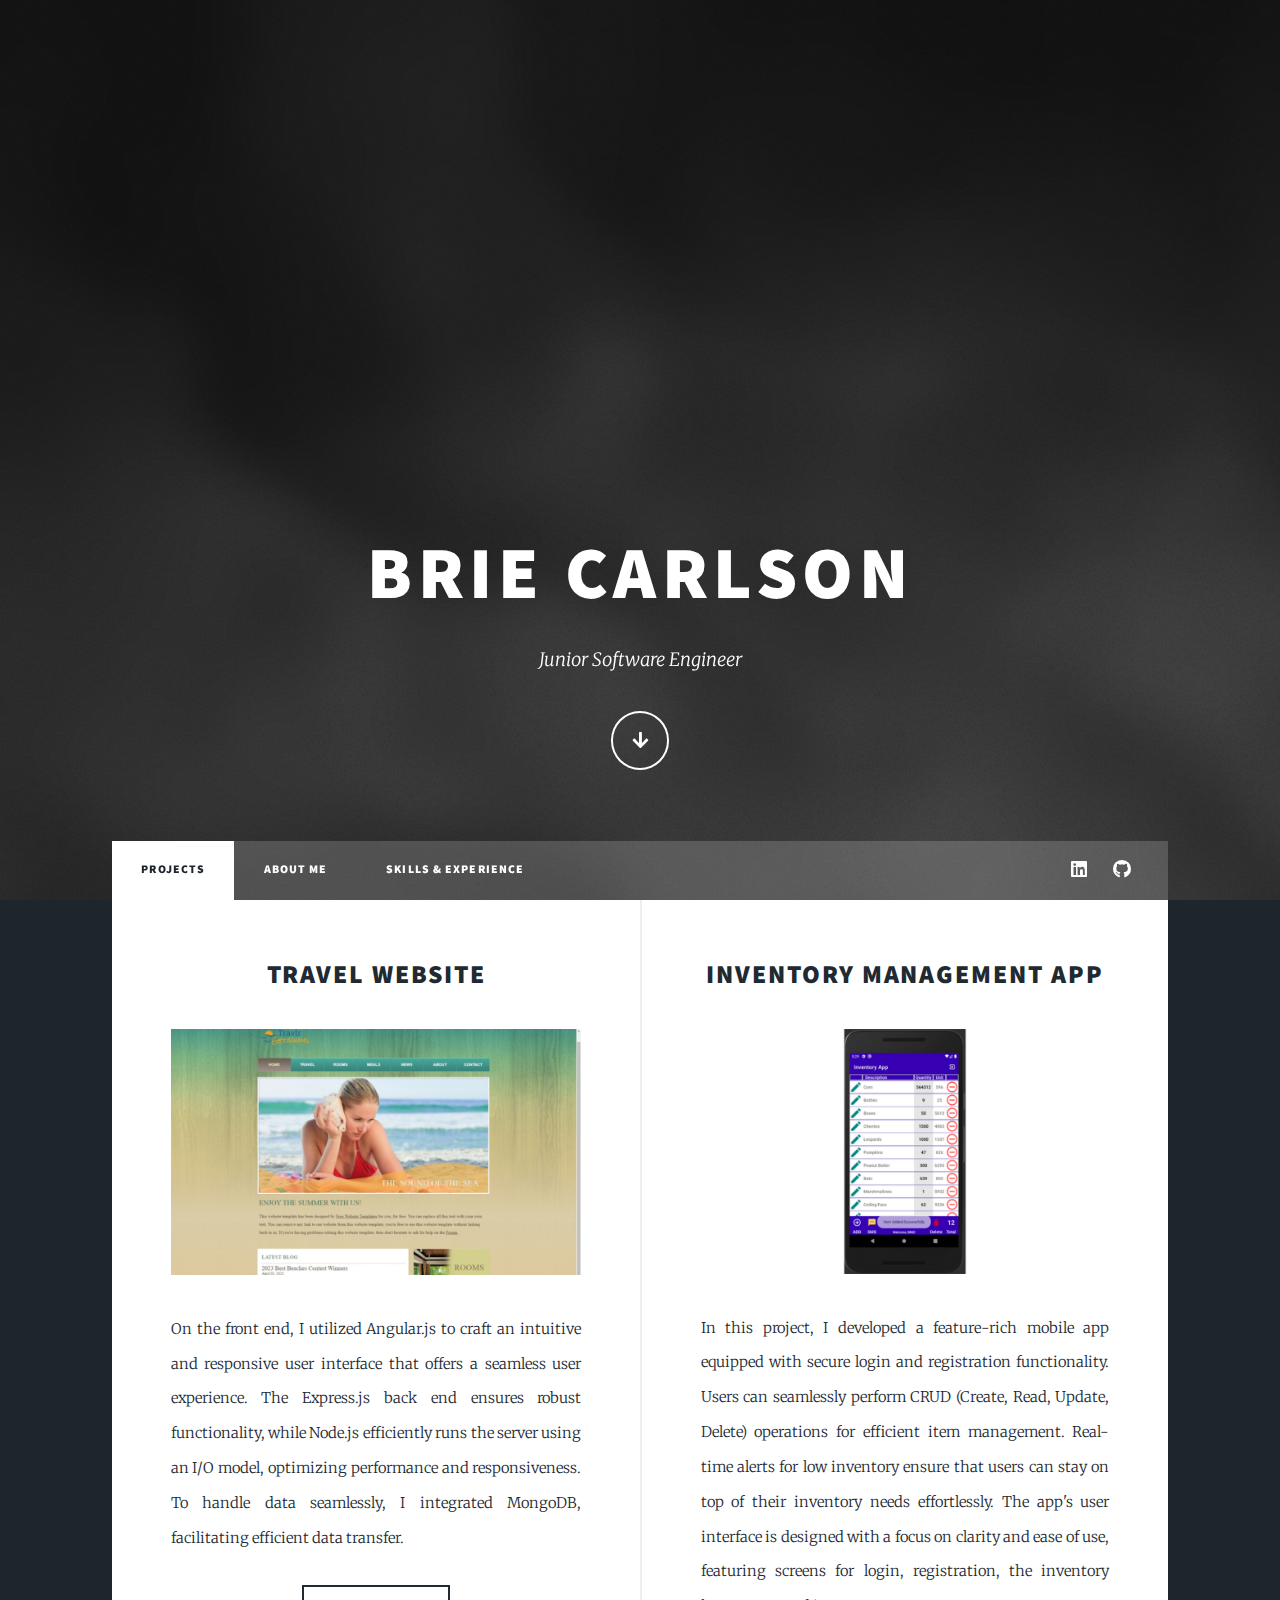
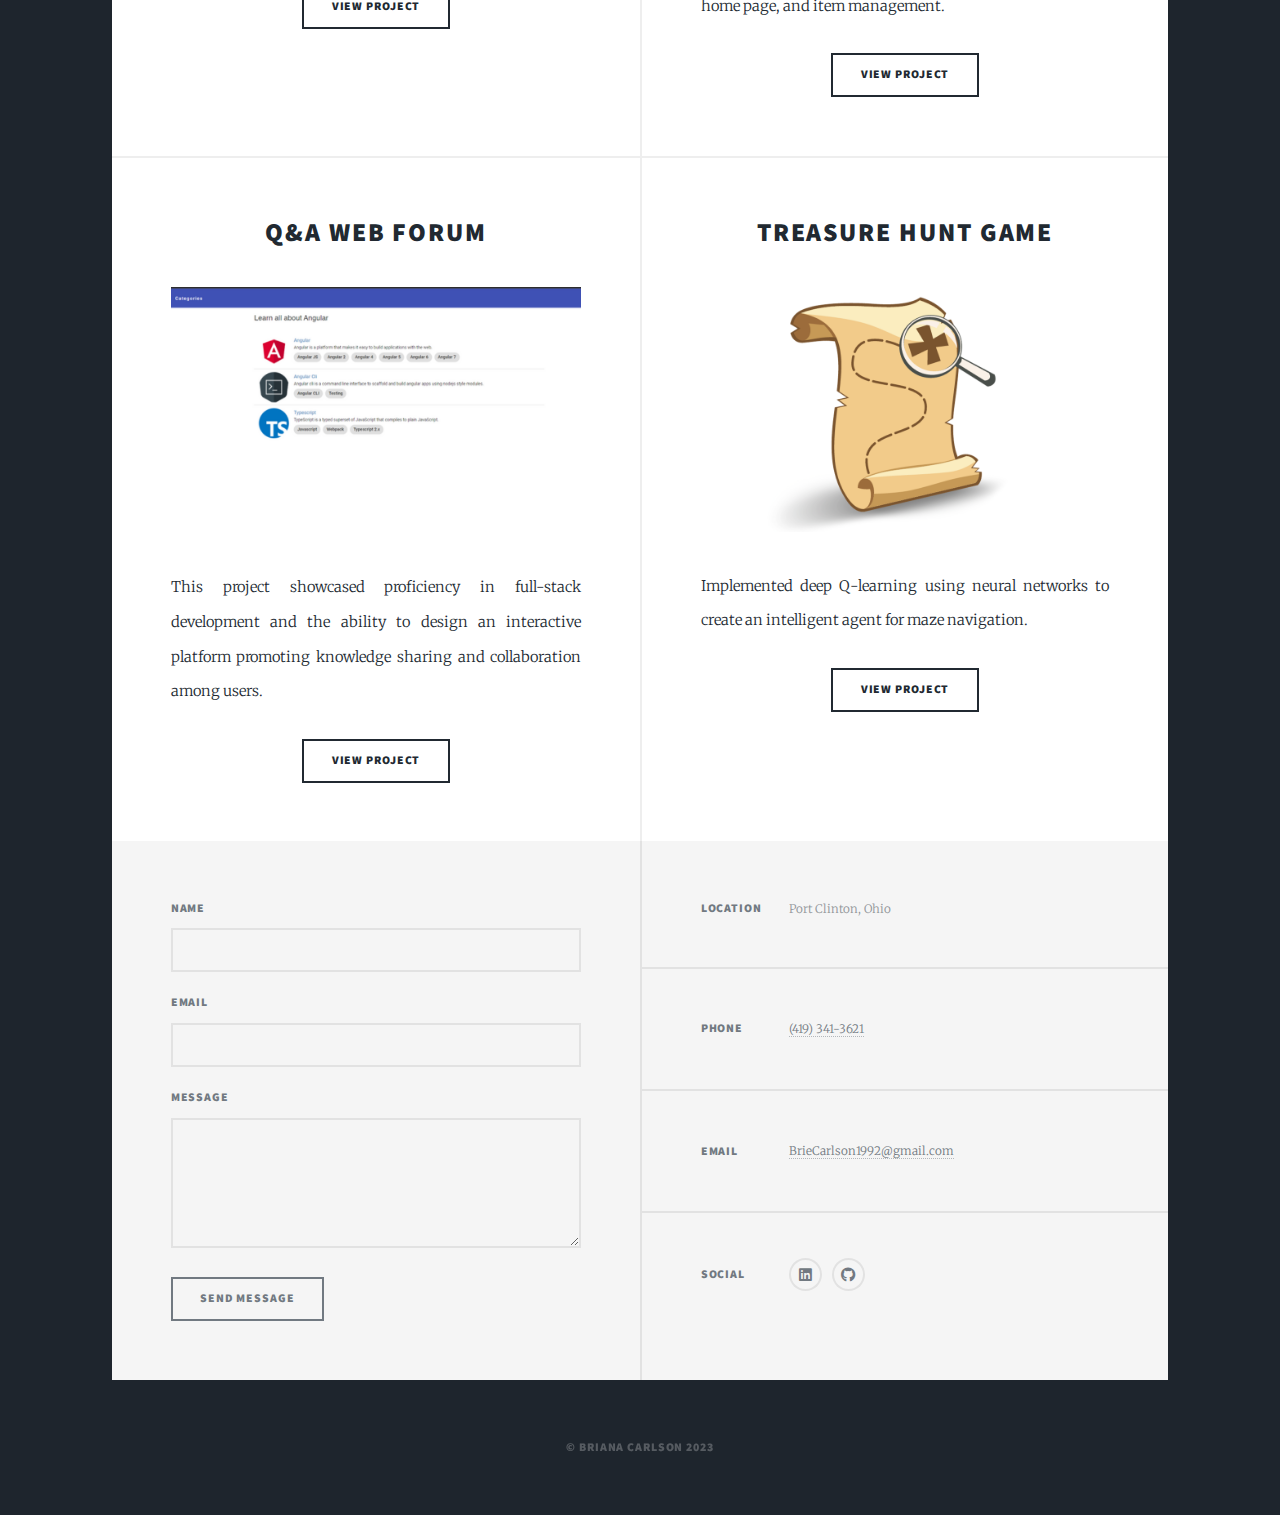
==== index.html @ a31d8521 "Add files via upload" ====
<!DOCTYPE HTML>
<!--
	Massively by HTML5 UP
	html5up.net | @ajlkn
	Free for personal and commercial use under the CCA 3.0 license (html5up.net/license)
-->
<html>
	<head>
		<title>Brie Carlson | Junior Software Engineer</title>
		<meta charset="utf-8" />
		<meta name="viewport" content="width=device-width, initial-scale=1, user-scalable=no" />
		<link rel="stylesheet" href="assets/css/main.css" />
		<noscript><link rel="stylesheet" href="assets/css/noscript.css" /></noscript>
	</head>
	<body class="is-preload">

		<!-- Wrapper -->
			<div id="wrapper" class="fade-in">

				<!-- Intro -->
					<div id="intro">
						<h1>Brie Carlson<br />
						</h1>
						<p>Junior Software Engineer <br />
						<ul class="actions">
							<li><a href="#header" class="button icon solid solo fa-arrow-down scrolly">Continue</a></li>
						</ul>
					</div>

				<!-- Header -->
					<header id="header">
						<a href="index.html" class=""></a>
					</header>

				<!-- Nav -->
					<nav id="nav">
						<ul class="links">
							<li class="active"><a href="index.html">Projects</a></li>
							<li><a href="aboutme.html">About Me</a></li>
							<li><a href="skills.html">Skills & Experience</a></li>
						</ul>
						<ul class="icons">
							<li><a href="https://www.linkedin.com/in/briana-carlson-647ba1231/" class="icon brands alt fa-linkedin"><span class="label">LinkedIn</span></a></li>
							<li><a href="https://github.com/BrieCarlson" class="icon brands alt fa-github"><span class="label">GitHub</span></a></li>
						</ul>
					</nav>

				<!-- Main -->
					<div id="main">

						<!-- Featured Post 
							<article class="post featured">
								<header class="major">
									<h2><a href="https://github.com/BrieCarlson/cs465-fullstack/branches">Travel Website<br />
									Fullstack Application</a></h2>
									<p>About Project.<br />
									About Project. <br />
									About Project.</p>
								</header>
								<a href="https://github.com/BrieCarlson/cs465-fullstack/branches" class="image main"><img src="images/Travlr.png" alt="" /></a>
								<ul class="actions special">
									<li><a href="https://github.com/BrieCarlson/cs465-fullstack/branches" class="button large">View Project</a></li>
								</ul>
							</article> -->

						<!-- Posts -->
						<!-- 1 -->
							<section class="posts">
								<article>
									<header>
										<h2><a href="https://github.com/BrieCarlson/cs465-fullstack/branches">Travel Website</h2>
									</header>
									<a href="https://github.com/BrieCarlson/cs465-fullstack/branches" class="image fit"><img src="images/Travlr.png" alt="" /></a>
									<p>On the front end, I utilized Angular.js to craft an intuitive and responsive user interface that offers a seamless user experience. The Express.js back end ensures robust functionality, while Node.js efficiently runs the server using an I/O model, optimizing performance and responsiveness. To handle data seamlessly, I integrated MongoDB, facilitating efficient data transfer.</p>
									<ul class="actions special">
										<li><a href="https://github.com/BrieCarlson/cs465-fullstack/branches" class="button">View Project</a></li>
									</ul>
								</article>
								<!-- 2 -->
								<article>
									<header>
										<h2><a href="https://github.com/BrieCarlson/CS360-Mobile-Architect-Programming">Inventory Management App</h2>
									</header>
									<a href="https://github.com/BrieCarlson/CS360-Mobile-Architect-Programming" class="image fit"><img src="images/InventoryApp.png" alt="" /></a>
									<p>In this project, I developed a feature-rich mobile app equipped with secure login and registration functionality. Users can seamlessly perform CRUD (Create, Read, Update, Delete) operations for efficient item management. Real-time alerts for low inventory ensure that users can stay on top of their inventory needs effortlessly. The app's user interface is designed with a focus on clarity and ease of use, featuring screens for login, registration, the inventory home page, and item management.</p>
									<ul class="actions special">
										<li><a href="https://github.com/BrieCarlson/CS360-Mobile-Architect-Programming" class="button">View Project</a></li>
									</ul>
								</article>
								<!-- 3 -->
								<article>
									<header>
										<h2><a href="http://briecarlson470bucket.s3-website-us-east-1.amazonaws.com/">Q&A Web Forum</a></h2>
									</header>
									<a href="http://briecarlson470bucket.s3-website-us-east-1.amazonaws.com/" class="image fit"><img src="images/Forum.png" alt="" /></a>
									<p>This project showcased proficiency in full-stack development and the ability to design an interactive platform promoting knowledge sharing and collaboration among users.</p>
									<ul class="actions special">
										<li><a href="http://briecarlson470bucket.s3-website-us-east-1.amazonaws.com/" class="button">View Project</a></li>
									</ul>
								</article>
								<!-- 4 -->
								<article>
									<header>
										<h2><a href="https://github.com/BrieCarlson/CS-370-Current-Emerging-Trends">Treasure Hunt Game</a></h2>
									</header>
									<a href="https://github.com/BrieCarlson/CS-370-Current-Emerging-Trends" class="image fit"><img src="images/Treasure.png" alt="" /></a>
									<p>Implemented deep Q-learning using neural networks to create an intelligent agent for maze navigation.</p>
									<ul class="actions special">
										<li><a href="https://github.com/BrieCarlson/CS-370-Current-Emerging-Trends" class="button">View Project</a></li>
									</ul>
								</article>
								
							</section>

						<!-- Footer 
							<footer>
								<div class="pagination">
									<--<a href="#" class="previous">Prev</a>--
									<a href="#" class="page active">1</a>
									<a href="#" class="page">2</a>
									<a href="#" class="page">3</a>
									<span class="extra">&hellip;</span>
									<a href="#" class="page">8</a>
									<a href="#" class="page">9</a>
									<a href="#" class="page">10</a>
									<a href="#" class="next">Next</a>
								</div>
							</footer> -->
					</div>

				<!-- Footer -->
					<footer id="footer">
						<section>
							<form method="post" action="#">
								<div class="fields">
									<div class="field">
										<label for="name">Name</label>
										<input type="text" name="name" id="name" />
									</div>
									<div class="field">
										<label for="email">Email</label>
										<input type="text" name="email" id="email" />
									</div>
									<div class="field">
										<label for="message">Message</label>
										<textarea name="message" id="message" rows="3"></textarea>
									</div>
								</div>
								<ul class="actions">
									<li><input type="submit" value="Send Message" /></li>
								</ul>
							</form>
						</section>
						<section class="split contact">
							<section class="alt">
								<h3>Location</h3>
								<p>Port Clinton, Ohio</p>
							</section>
							<section>
								<h3>Phone</h3>
								<p><a href="#">(419) 341-3621</a></p>
							</section>
							<section>
								<h3>Email</h3>
								<p><a href="#">BrieCarlson1992@gmail.com</a></p>
							</section>
							<section>
								<h3>Social</h3>
								<ul class="icons alt">
									<li><a href="https://www.linkedin.com/in/briana-carlson-647ba1231/" class="icon brands alt fa-linkedin"><span class="label">LinkedIn</span></a></li>
									<li><a href="https://github.com/BrieCarlson" class="icon brands alt fa-github"><span class="label">GitHub</span></a></li>
								</ul>
							</section>
						</section>
					</footer>

				<!-- Copyright -->
					<div id="copyright">
						<ul><li>&copy; Briana Carlson 2023</li></ul>
					</div>

			</div>

		<!-- Scripts -->
			<script src="assets/js/jquery.min.js"></script>
			<script src="assets/js/jquery.scrollex.min.js"></script>
			<script src="assets/js/jquery.scrolly.min.js"></script>
			<script src="assets/js/browser.min.js"></script>
			<script src="assets/js/breakpoints.min.js"></script>
			<script src="assets/js/util.js"></script>
			<script src="assets/js/main.js"></script>

	</body>
</html>
---- assets/css/main.css ----
@import url(fontawesome-all.min.css);
@import url("https://fonts.googleapis.com/css?family=Merriweather:300,700,300italic,700italic|Source+Sans+Pro:900");


html, body, div, span, applet, object,
iframe, h1, h2, h3, h4, h5, h6, p, blockquote,
pre, a, abbr, acronym, address, big, cite,
code, del, dfn, em, img, ins, kbd, q, s, samp,
small, strike, strong, sub, sup, tt, var, b,
u, i, center, dl, dt, dd, ol, ul, li, fieldset,
form, label, legend, table, caption, tbody,
tfoot, thead, tr, th, td, article, aside,
canvas, details, embed, figure, figcaption,
footer, header, hgroup, menu, nav, output, ruby,
section, summary, time, mark, audio, video {
	margin: 0;
	padding: 0;
	border: 0;
	font-size: 100%;
	font: inherit;
	vertical-align: baseline;}

article, aside, details, figcaption, figure,
footer, header, hgroup, menu, nav, section {
	display: block;}

body {
	line-height: 1;
}

ol, ul {
	list-style: none;
}

blockquote, q {
	quotes: none;
}

	blockquote:before, blockquote:after, q:before, q:after {
		content: '';
		content: none;
	}

table {
	border-collapse: collapse;
	border-spacing: 0;
}

body {
	-webkit-text-size-adjust: none;
}

mark {
	background-color: transparent;
	color: inherit;
}

input::-moz-focus-inner {
	border: 0;
	padding: 0;
}

input, select, textarea {
	-moz-appearance: none;
	-webkit-appearance: none;
	-ms-appearance: none;
	appearance: none;
}

/* Basic */

	@-ms-viewport {
		width: device-width;
	}

	body {
		-ms-overflow-style: scrollbar;
	}

	@media screen and (max-width: 480px) {

		html, body {
			min-width: 320px;
		}

	}

	html {
		box-sizing: border-box;
	}

	*, *:before, *:after {
		box-sizing: inherit;
	}

	body {
		background-color: #1e252d;
	}

		body.is-preload *, body.is-preload *:before, body.is-preload *:after {
			-moz-animation: none !important;
			-webkit-animation: none !important;
			-ms-animation: none !important;
			animation: none !important;
			-moz-transition: none !important;
			-webkit-transition: none !important;
			-ms-transition: none !important;
			transition: none !important;
		}

/* Type */

	html {
		font-size: 16pt;
	}

		@media screen and (max-width: 1680px) {

			html {
				font-size: 12pt;
			}

		}

		@media screen and (max-width: 1280px) {

			html {
				font-size: 11pt;
			}

		}

		@media screen and (max-width: 360px) {

			html {
				font-size: 10pt;
			}

		}

	body {
		color: #212931;
	}

	body, input, select, textarea {
		font-family: "Merriweather", Georgia, serif;
		font-weight: 300;
		font-size: 1rem;
		line-height: 2.375;
	}

	a {
		-moz-transition: color 0.2s ease-in-out, background-color 0.2s ease-in-out, border-color 0.2s ease-in-out, box-shadow 0.2s ease-in-out;
		-webkit-transition: color 0.2s ease-in-out, background-color 0.2s ease-in-out, border-color 0.2s ease-in-out, box-shadow 0.2s ease-in-out;
		-ms-transition: color 0.2s ease-in-out, background-color 0.2s ease-in-out, border-color 0.2s ease-in-out, box-shadow 0.2s ease-in-out;
		transition: color 0.2s ease-in-out, background-color 0.2s ease-in-out, border-color 0.2s ease-in-out, box-shadow 0.2s ease-in-out;
		border-bottom: dotted 1px;
		text-decoration: none;
	}

		a:hover {
			border-bottom-color: transparent;
		}

	strong, b {
		font-weight: 600;
	}

	em, i {
		font-style: italic;
	}

	p {
		text-align: justify;
		margin: 0 0 2rem 0;
	}

	h1, h2, h3, h4, h5, h6 {
		font-family: "Source Sans Pro", Helvetica, sans-serif;
		font-weight: 900;
		line-height: 1.5;
		letter-spacing: 0.075em;
		text-transform: uppercase;
		margin: 0 0 1rem 0;
	}

		h1 a, h2 a, h3 a, h4 a, h5 a, h6 a {
			border-bottom: 0;
			color: inherit;
			text-decoration: none;
		}

	h1 {
		font-size: 4rem;
		line-height: 1.1;
		margin: 0 0 2rem 0;
	}

	h2 {
		font-size: 1.75rem;
		line-height: 1.3;
		margin: 0 0 1.5rem 0;
	}

	h3 {
		font-size: 1.25rem;
		margin: 0 0 1.5rem 0;
	}

	h4 {
		font-size: 1rem;
	}

	h5 {
		font-size: 0.9rem;
	}

	h6 {
		font-size: 0.8rem;
	}

	sub {
		font-size: 0.8rem;
		position: relative;
		top: 0.5rem;
	}

	sup {
		font-size: 0.8rem;
		position: relative;
		top: -0.5rem;
	}

	blockquote {
		border-left: solid 4px;
		font-style: italic;
		margin: 0 0 2rem 0;
		padding: 0.5rem 0 0.5rem 2rem;
	}

	code {
		border: solid 2px;
		font-family: "Courier New", monospace;
		font-size: 0.9rem;
		margin: 0 0.25rem;
		padding: 0.25rem 0.65rem;
	}

	pre {
		-webkit-overflow-scrolling: touch;
		font-family: "Courier New", monospace;
		font-size: 0.9rem;
		margin: 0 0 2rem 0;
	}

		pre code {
			display: block;
			line-height: 1.75;
			padding: 1rem 1.5rem;
			overflow-x: auto;
		}

	hr {
		border: 0;
		border-bottom: solid 2px;
		margin: 3rem 0;
	}

		hr.major {
			margin: 5rem 0;
		}

	.align-left {
		text-align: left;
	}

	.align-center {
		text-align: center;
	}

	.align-right {
		text-align: right;
	}

	input, select, textarea {
		color: #212931;
	}

	a {
		color: #212931;
		border-bottom-color: rgba(33, 41, 49, 0.5);
	}

		a:hover {
			border-bottom-color: transparent;
			color: #18bfef !important;
		}

	strong, b {
		color: #212931;
	}

	h1, h2, h3, h4, h5, h6 {
		color: #212931;
	}

	blockquote {
		border-left-color: #eeeeee;
	}

	code {
		background: rgba(220, 220, 220, 0.25);
		border-color: #eeeeee;
	}

	hr {
		border-bottom-color: #eeeeee;
	}

/* Row */

	.row {
		display: flex;
		flex-wrap: wrap;
		box-sizing: border-box;
		align-items: stretch;
	}

		.row > * {
			box-sizing: border-box;
		}

		.row.gtr-uniform > * > :last-child {
			margin-bottom: 0;
		}

		.row.aln-left {
			justify-content: flex-start;
		}

		.row.aln-center {
			justify-content: center;
		}

		.row.aln-right {
			justify-content: flex-end;
		}

		.row.aln-top {
			align-items: flex-start;
		}

		.row.aln-middle {
			align-items: center;
		}

		.row.aln-bottom {
			align-items: flex-end;
		}

		.row > .imp {
			order: -1;
		}

		.row > .col-1 {
			width: 8.33333%;
		}

		.row > .off-1 {
			margin-left: 8.33333%;
		}

		.row > .col-2 {
			width: 16.66667%;
		}

		.row > .off-2 {
			margin-left: 16.66667%;
		}

		.row > .col-3 {
			width: 25%;
		}

		.row > .off-3 {
			margin-left: 25%;
		}

		.row > .col-4 {
			width: 33.33333%;
		}

		.row > .off-4 {
			margin-left: 33.33333%;
		}

		.row > .col-5 {
			width: 41.66667%;
		}

		.row > .off-5 {
			margin-left: 41.66667%;
		}

		.row > .col-6 {
			width: 50%;
		}

		.row > .off-6 {
			margin-left: 50%;
		}

		.row > .col-7 {
			width: 58.33333%;
		}

		.row > .off-7 {
			margin-left: 58.33333%;
		}

		.row > .col-8 {
			width: 66.66667%;
		}

		.row > .off-8 {
			margin-left: 66.66667%;
		}

		.row > .col-9 {
			width: 75%;
		}

		.row > .off-9 {
			margin-left: 75%;
		}

		.row > .col-10 {
			width: 83.33333%;
		}

		.row > .off-10 {
			margin-left: 83.33333%;
		}

		.row > .col-11 {
			width: 91.66667%;
		}

		.row > .off-11 {
			margin-left: 91.66667%;
		}

		.row > .col-12 {
			width: 100%;
		}

		.row > .off-12 {
			margin-left: 100%;
		}

		.row.gtr-0 {
			margin-top: 0;
			margin-left: 0rem;
		}

			.row.gtr-0 > * {
				padding: 0 0 0 0rem;
			}

			.row.gtr-0.gtr-uniform {
				margin-top: 0rem;
			}

				.row.gtr-0.gtr-uniform > * {
					padding-top: 0rem;
				}

		.row.gtr-25 {
			margin-top: 0;
			margin-left: -0.375rem;
		}

			.row.gtr-25 > * {
				padding: 0 0 0 0.375rem;
			}

			.row.gtr-25.gtr-uniform {
				margin-top: -0.375rem;
			}

				.row.gtr-25.gtr-uniform > * {
					padding-top: 0.375rem;
				}

		.row.gtr-50 {
			margin-top: 0;
			margin-left: -0.75rem;
		}

			.row.gtr-50 > * {
				padding: 0 0 0 0.75rem;
			}

			.row.gtr-50.gtr-uniform {
				margin-top: -0.75rem;
			}

				.row.gtr-50.gtr-uniform > * {
					padding-top: 0.75rem;
				}

		.row {
			margin-top: 0;
			margin-left: -1.5rem;
		}

			.row > * {
				padding: 0 0 0 1.5rem;
			}

			.row.gtr-uniform {
				margin-top: -1.5rem;
			}

				.row.gtr-uniform > * {
					padding-top: 1.5rem;
				}

		.row.gtr-150 {
			margin-top: 0;
			margin-left: -2.25rem;
		}

			.row.gtr-150 > * {
				padding: 0 0 0 2.25rem;
			}

			.row.gtr-150.gtr-uniform {
				margin-top: -2.25rem;
			}

				.row.gtr-150.gtr-uniform > * {
					padding-top: 2.25rem;
				}

		.row.gtr-200 {
			margin-top: 0;
			margin-left: -3rem;
		}

			.row.gtr-200 > * {
				padding: 0 0 0 3rem;
			}

			.row.gtr-200.gtr-uniform {
				margin-top: -3rem;
			}

				.row.gtr-200.gtr-uniform > * {
					padding-top: 3rem;
				}

		@media screen and (max-width: 1680px) {

			.row {
				display: flex;
				flex-wrap: wrap;
				box-sizing: border-box;
				align-items: stretch;
			}

				.row > * {
					box-sizing: border-box;
				}

				.row.gtr-uniform > * > :last-child {
					margin-bottom: 0;
				}

				.row.aln-left {
					justify-content: flex-start;
				}

				.row.aln-center {
					justify-content: center;
				}

				.row.aln-right {
					justify-content: flex-end;
				}

				.row.aln-top {
					align-items: flex-start;
				}

				.row.aln-middle {
					align-items: center;
				}

				.row.aln-bottom {
					align-items: flex-end;
				}

				.row > .imp-xlarge {
					order: -1;
				}

				.row > .col-1-xlarge {
					width: 8.33333%;
				}

				.row > .off-1-xlarge {
					margin-left: 8.33333%;
				}

				.row > .col-2-xlarge {
					width: 16.66667%;
				}

				.row > .off-2-xlarge {
					margin-left: 16.66667%;
				}

				.row > .col-3-xlarge {
					width: 25%;
				}

				.row > .off-3-xlarge {
					margin-left: 25%;
				}

				.row > .col-4-xlarge {
					width: 33.33333%;
				}

				.row > .off-4-xlarge {
					margin-left: 33.33333%;
				}

				.row > .col-5-xlarge {
					width: 41.66667%;
				}

				.row > .off-5-xlarge {
					margin-left: 41.66667%;
				}

				.row > .col-6-xlarge {
					width: 50%;
				}

				.row > .off-6-xlarge {
					margin-left: 50%;
				}

				.row > .col-7-xlarge {
					width: 58.33333%;
				}

				.row > .off-7-xlarge {
					margin-left: 58.33333%;
				}

				.row > .col-8-xlarge {
					width: 66.66667%;
				}

				.row > .off-8-xlarge {
					margin-left: 66.66667%;
				}

				.row > .col-9-xlarge {
					width: 75%;
				}

				.row > .off-9-xlarge {
					margin-left: 75%;
				}

				.row > .col-10-xlarge {
					width: 83.33333%;
				}

				.row > .off-10-xlarge {
					margin-left: 83.33333%;
				}

				.row > .col-11-xlarge {
					width: 91.66667%;
				}

				.row > .off-11-xlarge {
					margin-left: 91.66667%;
				}

				.row > .col-12-xlarge {
					width: 100%;
				}

				.row > .off-12-xlarge {
					margin-left: 100%;
				}

				.row.gtr-0 {
					margin-top: 0;
					margin-left: 0rem;
				}

					.row.gtr-0 > * {
						padding: 0 0 0 0rem;
					}

					.row.gtr-0.gtr-uniform {
						margin-top: 0rem;
					}

						.row.gtr-0.gtr-uniform > * {
							padding-top: 0rem;
						}

				.row.gtr-25 {
					margin-top: 0;
					margin-left: -0.375rem;
				}

					.row.gtr-25 > * {
						padding: 0 0 0 0.375rem;
					}

					.row.gtr-25.gtr-uniform {
						margin-top: -0.375rem;
					}

						.row.gtr-25.gtr-uniform > * {
							padding-top: 0.375rem;
						}

				.row.gtr-50 {
					margin-top: 0;
					margin-left: -0.75rem;
				}

					.row.gtr-50 > * {
						padding: 0 0 0 0.75rem;
					}

					.row.gtr-50.gtr-uniform {
						margin-top: -0.75rem;
					}

						.row.gtr-50.gtr-uniform > * {
							padding-top: 0.75rem;
						}

				.row {
					margin-top: 0;
					margin-left: -1.5rem;
				}

					.row > * {
						padding: 0 0 0 1.5rem;
					}

					.row.gtr-uniform {
						margin-top: -1.5rem;
					}

						.row.gtr-uniform > * {
							padding-top: 1.5rem;
						}

				.row.gtr-150 {
					margin-top: 0;
					margin-left: -2.25rem;
				}

					.row.gtr-150 > * {
						padding: 0 0 0 2.25rem;
					}

					.row.gtr-150.gtr-uniform {
						margin-top: -2.25rem;
					}

						.row.gtr-150.gtr-uniform > * {
							padding-top: 2.25rem;
						}

				.row.gtr-200 {
					margin-top: 0;
					margin-left: -3rem;
				}

					.row.gtr-200 > * {
						padding: 0 0 0 3rem;
					}

					.row.gtr-200.gtr-uniform {
						margin-top: -3rem;
					}

						.row.gtr-200.gtr-uniform > * {
							padding-top: 3rem;
						}

		}

		@media screen and (max-width: 1280px) {

			.row {
				display: flex;
				flex-wrap: wrap;
				box-sizing: border-box;
				align-items: stretch;
			}

				.row > * {
					box-sizing: border-box;
				}

				.row.gtr-uniform > * > :last-child {
					margin-bottom: 0;
				}

				.row.aln-left {
					justify-content: flex-start;
				}

				.row.aln-center {
					justify-content: center;
				}

				.row.aln-right {
					justify-content: flex-end;
				}

				.row.aln-top {
					align-items: flex-start;
				}

				.row.aln-middle {
					align-items: center;
				}

				.row.aln-bottom {
					align-items: flex-end;
				}

				.row > .imp-large {
					order: -1;
				}

				.row > .col-1-large {
					width: 8.33333%;
				}

				.row > .off-1-large {
					margin-left: 8.33333%;
				}

				.row > .col-2-large {
					width: 16.66667%;
				}

				.row > .off-2-large {
					margin-left: 16.66667%;
				}

				.row > .col-3-large {
					width: 25%;
				}

				.row > .off-3-large {
					margin-left: 25%;
				}

				.row > .col-4-large {
					width: 33.33333%;
				}

				.row > .off-4-large {
					margin-left: 33.33333%;
				}

				.row > .col-5-large {
					width: 41.66667%;
				}

				.row > .off-5-large {
					margin-left: 41.66667%;
				}

				.row > .col-6-large {
					width: 50%;
				}

				.row > .off-6-large {
					margin-left: 50%;
				}

				.row > .col-7-large {
					width: 58.33333%;
				}

				.row > .off-7-large {
					margin-left: 58.33333%;
				}

				.row > .col-8-large {
					width: 66.66667%;
				}

				.row > .off-8-large {
					margin-left: 66.66667%;
				}

				.row > .col-9-large {
					width: 75%;
				}

				.row > .off-9-large {
					margin-left: 75%;
				}

				.row > .col-10-large {
					width: 83.33333%;
				}

				.row > .off-10-large {
					margin-left: 83.33333%;
				}

				.row > .col-11-large {
					width: 91.66667%;
				}

				.row > .off-11-large {
					margin-left: 91.66667%;
				}

				.row > .col-12-large {
					width: 100%;
				}

				.row > .off-12-large {
					margin-left: 100%;
				}

				.row.gtr-0 {
					margin-top: 0;
					margin-left: 0rem;
				}

					.row.gtr-0 > * {
						padding: 0 0 0 0rem;
					}

					.row.gtr-0.gtr-uniform {
						margin-top: 0rem;
					}

						.row.gtr-0.gtr-uniform > * {
							padding-top: 0rem;
						}

				.row.gtr-25 {
					margin-top: 0;
					margin-left: -0.375rem;
				}

					.row.gtr-25 > * {
						padding: 0 0 0 0.375rem;
					}

					.row.gtr-25.gtr-uniform {
						margin-top: -0.375rem;
					}

						.row.gtr-25.gtr-uniform > * {
							padding-top: 0.375rem;
						}

				.row.gtr-50 {
					margin-top: 0;
					margin-left: -0.75rem;
				}

					.row.gtr-50 > * {
						padding: 0 0 0 0.75rem;
					}

					.row.gtr-50.gtr-uniform {
						margin-top: -0.75rem;
					}

						.row.gtr-50.gtr-uniform > * {
							padding-top: 0.75rem;
						}

				.row {
					margin-top: 0;
					margin-left: -1.5rem;
				}

					.row > * {
						padding: 0 0 0 1.5rem;
					}

					.row.gtr-uniform {
						margin-top: -1.5rem;
					}

						.row.gtr-uniform > * {
							padding-top: 1.5rem;
						}

				.row.gtr-150 {
					margin-top: 0;
					margin-left: -2.25rem;
				}

					.row.gtr-150 > * {
						padding: 0 0 0 2.25rem;
					}

					.row.gtr-150.gtr-uniform {
						margin-top: -2.25rem;
					}

						.row.gtr-150.gtr-uniform > * {
							padding-top: 2.25rem;
						}

				.row.gtr-200 {
					margin-top: 0;
					margin-left: -3rem;
				}

					.row.gtr-200 > * {
						padding: 0 0 0 3rem;
					}

					.row.gtr-200.gtr-uniform {
						margin-top: -3rem;
					}

						.row.gtr-200.gtr-uniform > * {
							padding-top: 3rem;
						}

		}

		@media screen and (max-width: 980px) {

			.row {
				display: flex;
				flex-wrap: wrap;
				box-sizing: border-box;
				align-items: stretch;
			}

				.row > * {
					box-sizing: border-box;
				}

				.row.gtr-uniform > * > :last-child {
					margin-bottom: 0;
				}

				.row.aln-left {
					justify-content: flex-start;
				}

				.row.aln-center {
					justify-content: center;
				}

				.row.aln-right {
					justify-content: flex-end;
				}

				.row.aln-top {
					align-items: flex-start;
				}

				.row.aln-middle {
					align-items: center;
				}

				.row.aln-bottom {
					align-items: flex-end;
				}

				.row > .imp-medium {
					order: -1;
				}

				.row > .col-1-medium {
					width: 8.33333%;
				}

				.row > .off-1-medium {
					margin-left: 8.33333%;
				}

				.row > .col-2-medium {
					width: 16.66667%;
				}

				.row > .off-2-medium {
					margin-left: 16.66667%;
				}

				.row > .col-3-medium {
					width: 25%;
				}

				.row > .off-3-medium {
					margin-left: 25%;
				}

				.row > .col-4-medium {
					width: 33.33333%;
				}

				.row > .off-4-medium {
					margin-left: 33.33333%;
				}

				.row > .col-5-medium {
					width: 41.66667%;
				}

				.row > .off-5-medium {
					margin-left: 41.66667%;
				}

				.row > .col-6-medium {
					width: 50%;
				}

				.row > .off-6-medium {
					margin-left: 50%;
				}

				.row > .col-7-medium {
					width: 58.33333%;
				}

				.row > .off-7-medium {
					margin-left: 58.33333%;
				}

				.row > .col-8-medium {
					width: 66.66667%;
				}

				.row > .off-8-medium {
					margin-left: 66.66667%;
				}

				.row > .col-9-medium {
					width: 75%;
				}

				.row > .off-9-medium {
					margin-left: 75%;
				}

				.row > .col-10-medium {
					width: 83.33333%;
				}

				.row > .off-10-medium {
					margin-left: 83.33333%;
				}

				.row > .col-11-medium {
					width: 91.66667%;
				}

				.row > .off-11-medium {
					margin-left: 91.66667%;
				}

				.row > .col-12-medium {
					width: 100%;
				}

				.row > .off-12-medium {
					margin-left: 100%;
				}

				.row.gtr-0 {
					margin-top: 0;
					margin-left: 0rem;
				}

					.row.gtr-0 > * {
						padding: 0 0 0 0rem;
					}

					.row.gtr-0.gtr-uniform {
						margin-top: 0rem;
					}

						.row.gtr-0.gtr-uniform > * {
							padding-top: 0rem;
						}

				.row.gtr-25 {
					margin-top: 0;
					margin-left: -0.375rem;
				}

					.row.gtr-25 > * {
						padding: 0 0 0 0.375rem;
					}

					.row.gtr-25.gtr-uniform {
						margin-top: -0.375rem;
					}

						.row.gtr-25.gtr-uniform > * {
							padding-top: 0.375rem;
						}

				.row.gtr-50 {
					margin-top: 0;
					margin-left: -0.75rem;
				}

					.row.gtr-50 > * {
						padding: 0 0 0 0.75rem;
					}

					.row.gtr-50.gtr-uniform {
						margin-top: -0.75rem;
					}

						.row.gtr-50.gtr-uniform > * {
							padding-top: 0.75rem;
						}

				.row {
					margin-top: 0;
					margin-left: -1.5rem;
				}

					.row > * {
						padding: 0 0 0 1.5rem;
					}

					.row.gtr-uniform {
						margin-top: -1.5rem;
					}

						.row.gtr-uniform > * {
							padding-top: 1.5rem;
						}

				.row.gtr-150 {
					margin-top: 0;
					margin-left: -2.25rem;
				}

					.row.gtr-150 > * {
						padding: 0 0 0 2.25rem;
					}

					.row.gtr-150.gtr-uniform {
						margin-top: -2.25rem;
					}

						.row.gtr-150.gtr-uniform > * {
							padding-top: 2.25rem;
						}

				.row.gtr-200 {
					margin-top: 0;
					margin-left: -3rem;
				}

					.row.gtr-200 > * {
						padding: 0 0 0 3rem;
					}

					.row.gtr-200.gtr-uniform {
						margin-top: -3rem;
					}

						.row.gtr-200.gtr-uniform > * {
							padding-top: 3rem;
						}

		}

		@media screen and (max-width: 736px) {

			.row {
				display: flex;
				flex-wrap: wrap;
				box-sizing: border-box;
				align-items: stretch;
			}

				.row > * {
					box-sizing: border-box;
				}

				.row.gtr-uniform > * > :last-child {
					margin-bottom: 0;
				}

				.row.aln-left {
					justify-content: flex-start;
				}

				.row.aln-center {
					justify-content: center;
				}

				.row.aln-right {
					justify-content: flex-end;
				}

				.row.aln-top {
					align-items: flex-start;
				}

				.row.aln-middle {
					align-items: center;
				}

				.row.aln-bottom {
					align-items: flex-end;
				}

				.row > .imp-small {
					order: -1;
				}

				.row > .col-1-small {
					width: 8.33333%;
				}

				.row > .off-1-small {
					margin-left: 8.33333%;
				}

				.row > .col-2-small {
					width: 16.66667%;
				}

				.row > .off-2-small {
					margin-left: 16.66667%;
				}

				.row > .col-3-small {
					width: 25%;
				}

				.row > .off-3-small {
					margin-left: 25%;
				}

				.row > .col-4-small {
					width: 33.33333%;
				}

				.row > .off-4-small {
					margin-left: 33.33333%;
				}

				.row > .col-5-small {
					width: 41.66667%;
				}

				.row > .off-5-small {
					margin-left: 41.66667%;
				}

				.row > .col-6-small {
					width: 50%;
				}

				.row > .off-6-small {
					margin-left: 50%;
				}

				.row > .col-7-small {
					width: 58.33333%;
				}

				.row > .off-7-small {
					margin-left: 58.33333%;
				}

				.row > .col-8-small {
					width: 66.66667%;
				}

				.row > .off-8-small {
					margin-left: 66.66667%;
				}

				.row > .col-9-small {
					width: 75%;
				}

				.row > .off-9-small {
					margin-left: 75%;
				}

				.row > .col-10-small {
					width: 83.33333%;
				}

				.row > .off-10-small {
					margin-left: 83.33333%;
				}

				.row > .col-11-small {
					width: 91.66667%;
				}

				.row > .off-11-small {
					margin-left: 91.66667%;
				}

				.row > .col-12-small {
					width: 100%;
				}

				.row > .off-12-small {
					margin-left: 100%;
				}

				.row.gtr-0 {
					margin-top: 0;
					margin-left: 0rem;
				}

					.row.gtr-0 > * {
						padding: 0 0 0 0rem;
					}

					.row.gtr-0.gtr-uniform {
						margin-top: 0rem;
					}

						.row.gtr-0.gtr-uniform > * {
							padding-top: 0rem;
						}

				.row.gtr-25 {
					margin-top: 0;
					margin-left: -0.375rem;
				}

					.row.gtr-25 > * {
						padding: 0 0 0 0.375rem;
					}

					.row.gtr-25.gtr-uniform {
						margin-top: -0.375rem;
					}

						.row.gtr-25.gtr-uniform > * {
							padding-top: 0.375rem;
						}

				.row.gtr-50 {
					margin-top: 0;
					margin-left: -0.75rem;
				}

					.row.gtr-50 > * {
						padding: 0 0 0 0.75rem;
					}

					.row.gtr-50.gtr-uniform {
						margin-top: -0.75rem;
					}

						.row.gtr-50.gtr-uniform > * {
							padding-top: 0.75rem;
						}

				.row {
					margin-top: 0;
					margin-left: -1.5rem;
				}

					.row > * {
						padding: 0 0 0 1.5rem;
					}

					.row.gtr-uniform {
						margin-top: -1.5rem;
					}

						.row.gtr-uniform > * {
							padding-top: 1.5rem;
						}

				.row.gtr-150 {
					margin-top: 0;
					margin-left: -2.25rem;
				}

					.row.gtr-150 > * {
						padding: 0 0 0 2.25rem;
					}

					.row.gtr-150.gtr-uniform {
						margin-top: -2.25rem;
					}

						.row.gtr-150.gtr-uniform > * {
							padding-top: 2.25rem;
						}

				.row.gtr-200 {
					margin-top: 0;
					margin-left: -3rem;
				}

					.row.gtr-200 > * {
						padding: 0 0 0 3rem;
					}

					.row.gtr-200.gtr-uniform {
						margin-top: -3rem;
					}

						.row.gtr-200.gtr-uniform > * {
							padding-top: 3rem;
						}

		}

		@media screen and (max-width: 480px) {

			.row {
				display: flex;
				flex-wrap: wrap;
				box-sizing: border-box;
				align-items: stretch;
			}

				.row > * {
					box-sizing: border-box;
				}

				.row.gtr-uniform > * > :last-child {
					margin-bottom: 0;
				}

				.row.aln-left {
					justify-content: flex-start;
				}

				.row.aln-center {
					justify-content: center;
				}

				.row.aln-right {
					justify-content: flex-end;
				}

				.row.aln-top {
					align-items: flex-start;
				}

				.row.aln-middle {
					align-items: center;
				}

				.row.aln-bottom {
					align-items: flex-end;
				}

				.row > .imp-xsmall {
					order: -1;
				}

				.row > .col-1-xsmall {
					width: 8.33333%;
				}

				.row > .off-1-xsmall {
					margin-left: 8.33333%;
				}

				.row > .col-2-xsmall {
					width: 16.66667%;
				}

				.row > .off-2-xsmall {
					margin-left: 16.66667%;
				}

				.row > .col-3-xsmall {
					width: 25%;
				}

				.row > .off-3-xsmall {
					margin-left: 25%;
				}

				.row > .col-4-xsmall {
					width: 33.33333%;
				}

				.row > .off-4-xsmall {
					margin-left: 33.33333%;
				}

				.row > .col-5-xsmall {
					width: 41.66667%;
				}

				.row > .off-5-xsmall {
					margin-left: 41.66667%;
				}

				.row > .col-6-xsmall {
					width: 50%;
				}

				.row > .off-6-xsmall {
					margin-left: 50%;
				}

				.row > .col-7-xsmall {
					width: 58.33333%;
				}

				.row > .off-7-xsmall {
					margin-left: 58.33333%;
				}

				.row > .col-8-xsmall {
					width: 66.66667%;
				}

				.row > .off-8-xsmall {
					margin-left: 66.66667%;
				}

				.row > .col-9-xsmall {
					width: 75%;
				}

				.row > .off-9-xsmall {
					margin-left: 75%;
				}

				.row > .col-10-xsmall {
					width: 83.33333%;
				}

				.row > .off-10-xsmall {
					margin-left: 83.33333%;
				}

				.row > .col-11-xsmall {
					width: 91.66667%;
				}

				.row > .off-11-xsmall {
					margin-left: 91.66667%;
				}

				.row > .col-12-xsmall {
					width: 100%;
				}

				.row > .off-12-xsmall {
					margin-left: 100%;
				}

				.row.gtr-0 {
					margin-top: 0;
					margin-left: 0rem;
				}

					.row.gtr-0 > * {
						padding: 0 0 0 0rem;
					}

					.row.gtr-0.gtr-uniform {
						margin-top: 0rem;
					}

						.row.gtr-0.gtr-uniform > * {
							padding-top: 0rem;
						}

				.row.gtr-25 {
					margin-top: 0;
					margin-left: -0.375rem;
				}

					.row.gtr-25 > * {
						padding: 0 0 0 0.375rem;
					}

					.row.gtr-25.gtr-uniform {
						margin-top: -0.375rem;
					}

						.row.gtr-25.gtr-uniform > * {
							padding-top: 0.375rem;
						}

				.row.gtr-50 {
					margin-top: 0;
					margin-left: -0.75rem;
				}

					.row.gtr-50 > * {
						padding: 0 0 0 0.75rem;
					}

					.row.gtr-50.gtr-uniform {
						margin-top: -0.75rem;
					}

						.row.gtr-50.gtr-uniform > * {
							padding-top: 0.75rem;
						}

				.row {
					margin-top: 0;
					margin-left: -1.5rem;
				}

					.row > * {
						padding: 0 0 0 1.5rem;
					}

					.row.gtr-uniform {
						margin-top: -1.5rem;
					}

						.row.gtr-uniform > * {
							padding-top: 1.5rem;
						}

				.row.gtr-150 {
					margin-top: 0;
					margin-left: -2.25rem;
				}

					.row.gtr-150 > * {
						padding: 0 0 0 2.25rem;
					}

					.row.gtr-150.gtr-uniform {
						margin-top: -2.25rem;
					}

						.row.gtr-150.gtr-uniform > * {
							padding-top: 2.25rem;
						}

				.row.gtr-200 {
					margin-top: 0;
					margin-left: -3rem;
				}

					.row.gtr-200 > * {
						padding: 0 0 0 3rem;
					}

					.row.gtr-200.gtr-uniform {
						margin-top: -3rem;
					}

						.row.gtr-200.gtr-uniform > * {
							padding-top: 3rem;
						}

		}

		@media screen and (max-width: 360px) {

			.row {
				display: flex;
				flex-wrap: wrap;
				box-sizing: border-box;
				align-items: stretch;
			}

				.row > * {
					box-sizing: border-box;
				}

				.row.gtr-uniform > * > :last-child {
					margin-bottom: 0;
				}

				.row.aln-left {
					justify-content: flex-start;
				}

				.row.aln-center {
					justify-content: center;
				}

				.row.aln-right {
					justify-content: flex-end;
				}

				.row.aln-top {
					align-items: flex-start;
				}

				.row.aln-middle {
					align-items: center;
				}

				.row.aln-bottom {
					align-items: flex-end;
				}

				.row > .imp-xxsmall {
					order: -1;
				}

				.row > .col-1-xxsmall {
					width: 8.33333%;
				}

				.row > .off-1-xxsmall {
					margin-left: 8.33333%;
				}

				.row > .col-2-xxsmall {
					width: 16.66667%;
				}

				.row > .off-2-xxsmall {
					margin-left: 16.66667%;
				}

				.row > .col-3-xxsmall {
					width: 25%;
				}

				.row > .off-3-xxsmall {
					margin-left: 25%;
				}

				.row > .col-4-xxsmall {
					width: 33.33333%;
				}

				.row > .off-4-xxsmall {
					margin-left: 33.33333%;
				}

				.row > .col-5-xxsmall {
					width: 41.66667%;
				}

				.row > .off-5-xxsmall {
					margin-left: 41.66667%;
				}

				.row > .col-6-xxsmall {
					width: 50%;
				}

				.row > .off-6-xxsmall {
					margin-left: 50%;
				}

				.row > .col-7-xxsmall {
					width: 58.33333%;
				}

				.row > .off-7-xxsmall {
					margin-left: 58.33333%;
				}

				.row > .col-8-xxsmall {
					width: 66.66667%;
				}

				.row > .off-8-xxsmall {
					margin-left: 66.66667%;
				}

				.row > .col-9-xxsmall {
					width: 75%;
				}

				.row > .off-9-xxsmall {
					margin-left: 75%;
				}

				.row > .col-10-xxsmall {
					width: 83.33333%;
				}

				.row > .off-10-xxsmall {
					margin-left: 83.33333%;
				}

				.row > .col-11-xxsmall {
					width: 91.66667%;
				}

				.row > .off-11-xxsmall {
					margin-left: 91.66667%;
				}

				.row > .col-12-xxsmall {
					width: 100%;
				}

				.row > .off-12-xxsmall {
					margin-left: 100%;
				}

				.row.gtr-0 {
					margin-top: 0;
					margin-left: 0rem;
				}

					.row.gtr-0 > * {
						padding: 0 0 0 0rem;
					}

					.row.gtr-0.gtr-uniform {
						margin-top: 0rem;
					}

						.row.gtr-0.gtr-uniform > * {
							padding-top: 0rem;
						}

				.row.gtr-25 {
					margin-top: 0;
					margin-left: -0.375rem;
				}

					.row.gtr-25 > * {
						padding: 0 0 0 0.375rem;
					}

					.row.gtr-25.gtr-uniform {
						margin-top: -0.375rem;
					}

						.row.gtr-25.gtr-uniform > * {
							padding-top: 0.375rem;
						}

				.row.gtr-50 {
					margin-top: 0;
					margin-left: -0.75rem;
				}

					.row.gtr-50 > * {
						padding: 0 0 0 0.75rem;
					}

					.row.gtr-50.gtr-uniform {
						margin-top: -0.75rem;
					}

						.row.gtr-50.gtr-uniform > * {
							padding-top: 0.75rem;
						}

				.row {
					margin-top: 0;
					margin-left: -1.5rem;
				}

					.row > * {
						padding: 0 0 0 1.5rem;
					}

					.row.gtr-uniform {
						margin-top: -1.5rem;
					}

						.row.gtr-uniform > * {
							padding-top: 1.5rem;
						}

				.row.gtr-150 {
					margin-top: 0;
					margin-left: -2.25rem;
				}

					.row.gtr-150 > * {
						padding: 0 0 0 2.25rem;
					}

					.row.gtr-150.gtr-uniform {
						margin-top: -2.25rem;
					}

						.row.gtr-150.gtr-uniform > * {
							padding-top: 2.25rem;
						}

				.row.gtr-200 {
					margin-top: 0;
					margin-left: -3rem;
				}

					.row.gtr-200 > * {
						padding: 0 0 0 3rem;
					}

					.row.gtr-200.gtr-uniform {
						margin-top: -3rem;
					}

						.row.gtr-200.gtr-uniform > * {
							padding-top: 3rem;
						}

		}

/* Box */

	.box {
		border: solid 2px;
		margin-bottom: 2rem;
		padding: 1.5rem;
	}

		.box > :last-child,
		.box > :last-child > :last-child,
		.box > :last-child > :last-child > :last-child {
			margin-bottom: 0;
		}

		.box.alt {
			border: 0;
			border-radius: 0;
			padding: 0;
		}

	.box {
		border-color: #eeeeee;
	}

/* Button */

	input[type="submit"],
	input[type="reset"],
	input[type="button"],
	button,
	.button {
		-moz-appearance: none;
		-webkit-appearance: none;
		-ms-appearance: none;
		appearance: none;
		-moz-transition: background-color 0.2s ease-in-out, box-shadow 0.2s ease-in-out, color 0.2s ease-in-out;
		-webkit-transition: background-color 0.2s ease-in-out, box-shadow 0.2s ease-in-out, color 0.2s ease-in-out;
		-ms-transition: background-color 0.2s ease-in-out, box-shadow 0.2s ease-in-out, color 0.2s ease-in-out;
		transition: background-color 0.2s ease-in-out, box-shadow 0.2s ease-in-out, color 0.2s ease-in-out;
		border: 0;
		border-radius: 0;
		cursor: pointer;
		display: inline-block;
		font-family: "Source Sans Pro", Helvetica, sans-serif;
		font-size: 0.8rem;
		font-weight: 900;
		letter-spacing: 0.075em;
		height: 3rem;
		line-height: 3rem;
		padding: 0 2rem;
		text-align: center;
		text-decoration: none;
		text-transform: uppercase;
		white-space: nowrap;
	}

		input[type="submit"].icon:before,
		input[type="reset"].icon:before,
		input[type="button"].icon:before,
		button.icon:before,
		.button.icon:before {
			margin-right: 0.5rem;
		}

		input[type="submit"].icon.solo,
		input[type="reset"].icon.solo,
		input[type="button"].icon.solo,
		button.icon.solo,
		.button.icon.solo {
			position: relative;
			width: 4rem;
			height: 4rem;
			line-height: 4rem;
			border-radius: 4rem;
			text-indent: 4rem;
			overflow: hidden;
			padding: 0;
			white-space: nowrap;
		}

			input[type="submit"].icon.solo:before,
			input[type="reset"].icon.solo:before,
			input[type="button"].icon.solo:before,
			button.icon.solo:before,
			.button.icon.solo:before {
				position: absolute;
				display: block;
				top: 0;
				left: 0;
				width: inherit;
				height: inherit;
				line-height: inherit;
				font-size: 1.25rem;
				margin-right: 0;
				text-align: center;
				text-indent: 0;
			}

		input[type="submit"].fit,
		input[type="reset"].fit,
		input[type="button"].fit,
		button.fit,
		.button.fit {
			width: 100%;
		}

		input[type="submit"].small,
		input[type="reset"].small,
		input[type="button"].small,
		button.small,
		.button.small {
			font-size: 0.7rem;
			height: 2.5rem;
			line-height: 2.5rem;
			padding: 0 1.5rem;
		}

		input[type="submit"].large,
		input[type="reset"].large,
		input[type="button"].large,
		button.large,
		.button.large {
			font-size: 0.9rem;
			height: 3.5rem;
			line-height: 3.5rem;
			padding: 0 2.75rem;
		}

		@media screen and (max-width: 980px) {

			input[type="submit"],
			input[type="reset"],
			input[type="button"],
			button,
			.button {
				font-size: 0.9rem;
				height: 3.25rem;
				line-height: 3.25rem;
			}

				input[type="submit"].large,
				input[type="reset"].large,
				input[type="button"].large,
				button.large,
				.button.large {
					font-size: 1rem;
					height: 3.75rem;
					line-height: 3.75rem;
				}

		}

		input[type="submit"].disabled, input[type="submit"]:disabled,
		input[type="reset"].disabled,
		input[type="reset"]:disabled,
		input[type="button"].disabled,
		input[type="button"]:disabled,
		button.disabled,
		button:disabled,
		.button.disabled,
		.button:disabled {
			pointer-events: none;
			opacity: 0.25;
		}

	input[type="submit"],
	input[type="reset"],
	input[type="button"],
	button,
	.button {
		background-color: transparent;
		box-shadow: inset 0 0 0 2px #212931;
		color: #212931 !important;
	}

		input[type="submit"]:hover,
		input[type="reset"]:hover,
		input[type="button"]:hover,
		button:hover,
		.button:hover {
			box-shadow: inset 0 0 0 2px #18bfef;
			color: #18bfef !important;
		}

		input[type="submit"].primary,
		input[type="reset"].primary,
		input[type="button"].primary,
		button.primary,
		.button.primary {
			background-color: #212931;
			box-shadow: none;
			color: #ffffff !important;
		}

			input[type="submit"].primary:hover,
			input[type="reset"].primary:hover,
			input[type="button"].primary:hover,
			button.primary:hover,
			.button.primary:hover {
				background-color: #18bfef;
			}

/* Form */

	form {
		margin: 0 0 2rem 0;
	}

		form > :last-child {
			margin-bottom: 0;
		}

		form > .fields {
			display: -moz-flex;
			display: -webkit-flex;
			display: -ms-flex;
			display: flex;
			-moz-flex-wrap: wrap;
			-webkit-flex-wrap: wrap;
			-ms-flex-wrap: wrap;
			flex-wrap: wrap;
			width: calc(100% + 3rem);
			margin: -1.5rem 0 2rem -1.5rem;
		}

			form > .fields > .field {
				-moz-flex-grow: 0;
				-webkit-flex-grow: 0;
				-ms-flex-grow: 0;
				flex-grow: 0;
				-moz-flex-shrink: 0;
				-webkit-flex-shrink: 0;
				-ms-flex-shrink: 0;
				flex-shrink: 0;
				padding: 1.5rem 0 0 1.5rem;
				width: calc(100% - 1.5rem);
			}

				form > .fields > .field.half {
					width: calc(50% - 0.75rem);
				}

				form > .fields > .field.third {
					width: calc(100%/3 - 0.5rem);
				}

				form > .fields > .field.quarter {
					width: calc(25% - 0.375rem);
				}

		@media screen and (max-width: 480px) {

			form > .fields {
				width: calc(100% + 3rem);
				margin: -1.5rem 0 2rem -1.5rem;
			}

				form > .fields > .field {
					padding: 1.5rem 0 0 1.5rem;
					width: calc(100% - 1.5rem);
				}

					form > .fields > .field.half {
						width: calc(100% - 1.5rem);
					}

					form > .fields > .field.third {
						width: calc(100% - 1.5rem);
					}

					form > .fields > .field.quarter {
						width: calc(100% - 1.5rem);
					}

		}

	label {
		display: block;
		font-family: "Source Sans Pro", Helvetica, sans-serif;
		font-weight: 900;
		line-height: 1.5;
		letter-spacing: 0.075em;
		font-size: 0.8rem;
		text-transform: uppercase;
		margin: 0 0 0.75rem 0;
	}

		@media screen and (max-width: 980px) {

			label {
				font-size: 0.9rem;
			}

		}

	input[type="text"],
	input[type="password"],
	input[type="email"],
	select,
	textarea {
		-moz-appearance: none;
		-webkit-appearance: none;
		-ms-appearance: none;
		appearance: none;
		background: transparent;
		border-radius: 0;
		border: solid 2px;
		color: inherit;
		display: block;
		outline: 0;
		padding: 0 1rem;
		text-decoration: none;
		width: 100%;
	}

		input[type="text"]:invalid,
		input[type="password"]:invalid,
		input[type="email"]:invalid,
		select:invalid,
		textarea:invalid {
			box-shadow: none;
		}

	select {
		background-size: 1.25rem;
		background-repeat: no-repeat;
		background-position: calc(100% - 1rem) center;
		height: 3rem;
		padding-right: 3rem;
		text-overflow: ellipsis;
	}

		select:focus::-ms-value {
			background-color: transparent;
		}

		select::-ms-expand {
			display: none;
		}

	input[type="text"],
	input[type="password"],
	input[type="email"],
	select {
		height: 3rem;
	}

	textarea {
		padding: 0.75rem 1rem;
	}

	input[type="checkbox"],
	input[type="radio"] {
		-moz-appearance: none;
		-webkit-appearance: none;
		-ms-appearance: none;
		appearance: none;
		display: block;
		float: left;
		margin-right: -2rem;
		opacity: 0;
		width: 1rem;
		z-index: -1;
	}

		input[type="checkbox"] + label,
		input[type="radio"] + label {
			text-decoration: none;
			cursor: pointer;
			display: inline-block;
			font-size: 1rem;
			letter-spacing: 0;
			font-family: "Merriweather", Georgia, serif;
			text-transform: none;
			font-weight: 300;
			padding-left: 2.8rem;
			padding-right: 1rem;
			position: relative;
		}

			input[type="checkbox"] + label:before,
			input[type="radio"] + label:before {
				-moz-osx-font-smoothing: grayscale;
				-webkit-font-smoothing: antialiased;
				display: inline-block;
				font-style: normal;
				font-variant: normal;
				text-rendering: auto;
				line-height: 1;
				text-transform: none !important;
				font-family: 'Font Awesome 5 Free';
				font-weight: 900;
			}

			input[type="checkbox"] + label:before,
			input[type="radio"] + label:before {
				border-radius: 0;
				border: solid 2px;
				content: '';
				display: inline-block;
				font-size: 0.8rem;
				height: 1.8rem;
				left: 0;
				line-height: 1.65rem;
				position: absolute;
				text-align: center;
				top: -0.125rem;
				width: 1.8rem;
			}

		input[type="checkbox"]:checked + label:before,
		input[type="radio"]:checked + label:before {
			content: '\f00c';
		}

	input[type="checkbox"] + label:before {
		border-radius: 0;
	}

	input[type="radio"] + label:before {
		border-radius: 100%;
	}

	::-webkit-input-placeholder {
		opacity: 1.0;
	}

	:-moz-placeholder {
		opacity: 1.0;
	}

	::-moz-placeholder {
		opacity: 1.0;
	}

	:-ms-input-placeholder {
		opacity: 1.0;
	}

	label {
		color: #212931;
	}

	input[type="text"],
	input[type="password"],
	input[type="email"],
	select,
	textarea {
		border-color: #eeeeee;
	}

		input[type="text"]:focus,
		input[type="password"]:focus,
		input[type="email"]:focus,
		select:focus,
		textarea:focus {
			border-color: #18bfef;
		}

	select {
		background-image: url("data:image/svg+xml;charset=utf8,%3Csvg xmlns='http://www.w3.org/2000/svg' width='40' height='40' preserveAspectRatio='none' viewBox='0 0 40 40'%3E%3Cpath d='M9.4,12.3l10.4,10.4l10.4-10.4c0.2-0.2,0.5-0.4,0.9-0.4c0.3,0,0.6,0.1,0.9,0.4l3.3,3.3c0.2,0.2,0.4,0.5,0.4,0.9 c0,0.4-0.1,0.6-0.4,0.9L20.7,31.9c-0.2,0.2-0.5,0.4-0.9,0.4c-0.3,0-0.6-0.1-0.9-0.4L4.3,17.3c-0.2-0.2-0.4-0.5-0.4-0.9 c0-0.4,0.1-0.6,0.4-0.9l3.3-3.3c0.2-0.2,0.5-0.4,0.9-0.4S9.1,12.1,9.4,12.3z' fill='%23eeeeee' /%3E%3C/svg%3E");
	}

		select option {
			background-color: #ffffff;
			color: #212931;
		}

	.select-wrapper:before {
		color: #eeeeee;
	}

	input[type="checkbox"] + label,
	input[type="radio"] + label {
		color: #212931;
	}

		input[type="checkbox"] + label:before,
		input[type="radio"] + label:before {
			border-color: #eeeeee;
		}

	input[type="checkbox"]:checked + label:before,
	input[type="radio"]:checked + label:before {
		background-color: #212931;
		border-color: #212931;
		color: #ffffff;
	}

	input[type="checkbox"]:focus + label:before,
	input[type="radio"]:focus + label:before {
		border-color: #18bfef;
	}

	::-webkit-input-placeholder {
		color: #909498 !important;
	}

	:-moz-placeholder {
		color: #909498 !important;
	}

	::-moz-placeholder {
		color: #909498 !important;
	}

	:-ms-input-placeholder {
		color: #909498 !important;
	}

	.formerize-placeholder {
		color: #909498 !important;
	}

/* Icon */

	.icon {
		text-decoration: none;
		border-bottom: none;
		position: relative;
	}

		.icon:before {
			-moz-osx-font-smoothing: grayscale;
			-webkit-font-smoothing: antialiased;
			display: inline-block;
			font-style: normal;
			font-variant: normal;
			text-rendering: auto;
			line-height: 1;
			text-transform: none !important;
			font-family: 'Font Awesome 5 Free';
			font-weight: 400;
		}

		.icon > .label {
			display: none;
		}

		.icon:before {
			line-height: inherit;
		}

		.icon.solid:before {
			font-weight: 900;
		}

		.icon.brands:before {
			font-family: 'Font Awesome 5 Brands';
		}

/* Image */

	.image {
		border: 0;
		display: inline-block;
		position: relative;
	}

		.image img {
			display: block;
		}

		.image.left, .image.right {
			max-width: 40%;
		}

			.image.left img, .image.right img {
				width: 100%;
			}

		.image.left {
			float: left;
			margin: 0 2rem 2rem 0;
			top: 0.75rem;
		}

		.image.right {
			float: right;
			margin: 0 0 2rem 2rem;
			top: 0.75rem;
		}

		.image.fit {
			display: block;
			margin: 2.5rem 0;
			width: 100%;
		}

			.image.fit:first-child {
				margin-top: 0;
			}

			.image.fit img {
				width: 100%;
			}

		.image.main {
			display: block;
			margin: 4rem 0;
			width: 100%;
		}

			.image.main:first-child {
				margin-top: 0;
			}

			.image.main img {
				width: 100%;
			}

		@media screen and (max-width: 736px) {

			.image.fit {
				margin: 2rem 0;
			}

			.image.main {
				margin: 2rem 0;
			}

		}

	a.image {
		overflow: hidden;
	}

		a.image img {
			-moz-transition: -moz-transform 0.2s ease-out;
			-webkit-transition: -webkit-transform 0.2s ease-out;
			-ms-transition: -ms-transform 0.2s ease-out;
			transition: transform 0.2s ease-out;
		}

		a.image:hover img {
			-moz-transform: scale(1.05);
			-webkit-transform: scale(1.05);
			-ms-transform: scale(1.05);
			transform: scale(1.05);
		}

/* Actions */

	ul.actions {
		display: -moz-flex;
		display: -webkit-flex;
		display: -ms-flex;
		display: flex;
		cursor: default;
		list-style: none;
		margin-left: -1rem;
		padding-left: 0;
	}

		ul.actions li {
			padding: 0 0 0 1rem;
			vertical-align: middle;
		}

		ul.actions.special {
			-moz-justify-content: center;
			-webkit-justify-content: center;
			-ms-justify-content: center;
			justify-content: center;
			width: 100%;
			margin-left: 0;
		}

			ul.actions.special li:first-child {
				padding-left: 0;
			}

		ul.actions.stacked {
			-moz-flex-direction: column;
			-webkit-flex-direction: column;
			-ms-flex-direction: column;
			flex-direction: column;
			margin-left: 0;
		}

			ul.actions.stacked li {
				padding: 1.3rem 0 0 0;
			}

				ul.actions.stacked li:first-child {
					padding-top: 0;
				}

		ul.actions.fit {
			width: calc(100% + 1rem);
		}

			ul.actions.fit li {
				-moz-flex-grow: 1;
				-webkit-flex-grow: 1;
				-ms-flex-grow: 1;
				flex-grow: 1;
				-moz-flex-shrink: 1;
				-webkit-flex-shrink: 1;
				-ms-flex-shrink: 1;
				flex-shrink: 1;
				width: 100%;
			}

				ul.actions.fit li > * {
					width: 100%;
				}

			ul.actions.fit.stacked {
				width: 100%;
			}

		@media screen and (max-width: 480px) {

			ul.actions:not(.fixed) {
				-moz-flex-direction: column;
				-webkit-flex-direction: column;
				-ms-flex-direction: column;
				flex-direction: column;
				margin-left: 0;
				width: 100% !important;
			}

				ul.actions:not(.fixed) li {
					-moz-flex-grow: 1;
					-webkit-flex-grow: 1;
					-ms-flex-grow: 1;
					flex-grow: 1;
					-moz-flex-shrink: 1;
					-webkit-flex-shrink: 1;
					-ms-flex-shrink: 1;
					flex-shrink: 1;
					padding: 1rem 0 0 0;
					text-align: center;
					width: 100%;
				}

					ul.actions:not(.fixed) li > * {
						width: 100%;
					}

					ul.actions:not(.fixed) li:first-child {
						padding-top: 0;
					}

					ul.actions:not(.fixed) li input[type="submit"],
					ul.actions:not(.fixed) li input[type="reset"],
					ul.actions:not(.fixed) li input[type="button"],
					ul.actions:not(.fixed) li button,
					ul.actions:not(.fixed) li .button {
						width: 100%;
					}

						ul.actions:not(.fixed) li input[type="submit"].icon:before,
						ul.actions:not(.fixed) li input[type="reset"].icon:before,
						ul.actions:not(.fixed) li input[type="button"].icon:before,
						ul.actions:not(.fixed) li button.icon:before,
						ul.actions:not(.fixed) li .button.icon:before {
							margin-left: -0.5rem;
						}

		}

/* Icons */

	ul.icons {
		cursor: default;
		list-style: none;
		padding-left: 0;
	}

		ul.icons li {
			display: inline-block;
			padding: 0 0.5rem 0 0;
			vertical-align: middle;
		}

			ul.icons li:last-child {
				padding-right: 0;
			}

			ul.icons li .icon:before {
				width: 2.25rem;
				height: 2.25rem;
				line-height: 2.25rem;
				display: inline-block;
				text-align: center;
				border-radius: 100%;
				font-size: 1.25rem;
			}

		ul.icons.alt li .icon:before {
			-moz-transition: color 0.2s ease-in-out, background-color 0.2s ease-in-out, border-color 0.2s ease-in-out, box-shadow 0.2s ease-in-out;
			-webkit-transition: color 0.2s ease-in-out, background-color 0.2s ease-in-out, border-color 0.2s ease-in-out, box-shadow 0.2s ease-in-out;
			-ms-transition: color 0.2s ease-in-out, background-color 0.2s ease-in-out, border-color 0.2s ease-in-out, box-shadow 0.2s ease-in-out;
			transition: color 0.2s ease-in-out, background-color 0.2s ease-in-out, border-color 0.2s ease-in-out, box-shadow 0.2s ease-in-out;
			font-size: 1rem;
		}

/* List */

	ol {
		list-style: decimal;
		margin: 0 0 2rem 0;
		padding-left: 1.25rem;
	}

		ol li {
			padding-left: 0.25rem;
		}

	ul {
		list-style: disc;
		margin: 0 0 2rem 0;
		padding-left: 1rem;
	}

		ul li {
			padding-left: 0.5rem;
		}

		ul.divided {
			list-style: none;
			padding-left: 0;
		}

			ul.divided li {
				border-top: solid 1px;
				padding: 0.5rem 0;
			}

				ul.divided li:first-child {
					border-top: 0;
					padding-top: 0;
				}

	dl {
		margin: 0 0 2rem 0;
	}

		dl dt {
			display: block;
			font-weight: 600;
			margin: 0 0 1rem 0;
		}

		dl dd {
			margin-left: 2rem;
		}

	ul.divided li {
		border-top-color: #eeeeee;
	}

	ul.icons li a.icon:hover:before {
		color: #18bfef;
	}

	ul.icons.alt li .icon:before {
		box-shadow: inset 0 0 0 2px #eeeeee;
	}

	ul.icons.alt li a.icon:hover:before {
		box-shadow: inset 0 0 0 2px #18bfef;
	}

/* Section/Article */

	section.special, article.special {
		text-align: center;
	}

	header {
		cursor: default;
	}

		header > .date {
			display: block;
			font-size: 0.8rem;
			height: 1;
			margin: 0 0 1rem 0;
			position: relative;
		}

		header > p {
			font-style: italic;
		}

		header > h1 + p {
			font-size: 1.1rem;
			margin-top: -0.5rem;
			line-height: 2;
		}

		header > h2 + p {
			font-size: 1rem;
			margin-top: -0.75rem;
		}

		header > h3 + p {
			font-size: 0.9rem;
			margin-top: -0.75rem;
		}

		header > h4 + p {
			font-size: 0.8rem;
			margin-top: -0.75rem;
		}

		header.major {
			margin: 0 0 4rem 0;
			text-align: center;
		}

			header.major > :last-child {
				margin-bottom: 0;
			}

			header.major > p {
				margin-top: 0;
				text-align: center;
			}

			header.major > .date {
				font-size: 1rem;
				margin: 0 0 4rem 0;
			}

				header.major > .date:before, header.major > .date:after {
					content: '';
					display: block;
					position: absolute;
					top: 50%;
					width: calc(50% - 6rem);
					border-top: solid 2px;
				}

				header.major > .date:before {
					left: 0;
				}

				header.major > .date:after {
					right: 0;
				}

		@media screen and (max-width: 980px) {

			header br {
				display: none;
			}

		}

		@media screen and (max-width: 736px) {

			header.major {
				margin: 0 0 2rem 0;
			}

		}

	header.major .date:before, header.major .date:after {
		border-top-color: #eeeeee;
	}

/* Table */

	.table-wrapper {
		-webkit-overflow-scrolling: touch;
		overflow-x: auto;
	}

	table {
		margin: 0 0 2rem 0;
		width: 100%;
	}

		table tbody tr {
			border: solid 1px;
			border-left: 0;
			border-right: 0;
		}

		table td {
			padding: 0.75rem 0.75rem;
		}

		table th {
			font-family: "Source Sans Pro", Helvetica, sans-serif;
			font-size: 0.8rem;
			font-weight: 900;
			letter-spacing: 0.075em;
			line-height: 1.5;
			padding: 0 0.75rem 0.75rem 0.75rem;
			text-align: left;
			text-transform: uppercase;
		}

			@media screen and (max-width: 980px) {

				table th {
					font-size: 0.9rem;
				}

			}

		table thead {
			border-bottom: solid 2px;
		}

		table tfoot {
			border-top: solid 2px;
		}

		table.alt {
			border-collapse: separate;
		}

			table.alt tbody tr td {
				border: solid 1px;
				border-left-width: 0;
				border-top-width: 0;
			}

				table.alt tbody tr td:first-child {
					border-left-width: 1px;
				}

			table.alt tbody tr:first-child td {
				border-top-width: 1px;
			}

			table.alt thead {
				border-bottom: 0;
			}

			table.alt tfoot {
				border-top: 0;
			}

	table tbody tr {
		border-color: #eeeeee;
	}

		table tbody tr:nth-child(2n + 1) {
			background-color: rgba(220, 220, 220, 0.25);
		}

	table th {
		color: #212931;
	}

	table thead {
		border-bottom-color: #eeeeee;
	}

	table tfoot {
		border-top-color: #eeeeee;
	}

	table.alt tbody tr td {
		border-color: #eeeeee;
	}

/* Pagination */

	.pagination {
		display: -moz-inline-flex;
		display: -webkit-inline-flex;
		display: -ms-inline-flex;
		display: inline-flex;
		-moz-user-select: none;
		-webkit-user-select: none;
		-ms-user-select: none;
		user-select: none;
		cursor: default;
		list-style: none;
		margin: 0 0 2rem 2px;
		padding: 0;
	}

		.pagination a, .pagination span {
			-moz-transition: background-color 0.2s ease-in-out, border-color 0.2s ease-in-out, box-shadow 0.2s ease-in-out, color 0.2s ease-in-out;
			-webkit-transition: background-color 0.2s ease-in-out, border-color 0.2s ease-in-out, box-shadow 0.2s ease-in-out, color 0.2s ease-in-out;
			-ms-transition: background-color 0.2s ease-in-out, border-color 0.2s ease-in-out, box-shadow 0.2s ease-in-out, color 0.2s ease-in-out;
			transition: background-color 0.2s ease-in-out, border-color 0.2s ease-in-out, box-shadow 0.2s ease-in-out, color 0.2s ease-in-out;
			border: solid 2px;
			display: inline-block;
			font-family: "Source Sans Pro", Helvetica, sans-serif;
			font-size: 0.8rem;
			font-weight: 900;
			height: 3rem;
			letter-spacing: 0.075em;
			line-height: calc(3rem - 4px);
			margin-left: -2px;
			min-width: 3rem;
			position: relative;
			text-align: center;
			text-decoration: none;
			text-transform: uppercase;
		}

		.pagination .next, .pagination .previous {
			text-decoration: none;
			padding: 0 1.75rem;
		}

			.pagination .next:before, .pagination .previous:before {
				-moz-osx-font-smoothing: grayscale;
				-webkit-font-smoothing: antialiased;
				display: inline-block;
				font-style: normal;
				font-variant: normal;
				text-rendering: auto;
				line-height: 1;
				text-transform: none !important;
				font-family: 'Font Awesome 5 Free';
				font-weight: 900;
			}

			.pagination .next:before, .pagination .previous:before {
				display: inline-block;
				color: inherit !important;
				line-height: inherit;
			}

		.pagination .previous:before {
			content: '\f104';
			margin-right: 0.9375em;
		}

		.pagination .next:before {
			content: '\f105';
			float: right;
			margin-left: 0.9375em;
		}

		@media screen and (max-width: 980px) {

			.pagination a, .pagination span {
				font-size: 0.9rem;
			}

		}

		@media screen and (max-width: 480px) {

			.pagination .page, .pagination .extra {
				display: none;
			}

		}

	.pagination a, .pagination span {
		border-color: #eeeeee;
	}

	.pagination a {
		color: #212931 !important;
	}

		.pagination a:hover {
			color: #18bfef !important;
			border-color: #18bfef;
			z-index: 1;
		}

			.pagination a:hover + a,
			.pagination a:hover + span {
				border-left-color: #18bfef;
			}

		.pagination a.active {
			background-color: #eeeeee;
		}

	.pagination span {
		color: #eeeeee;
	}

/* Wrapper */

	#wrapper {
		-moz-transition: opacity 0.5s ease;
		-webkit-transition: opacity 0.5s ease;
		-ms-transition: opacity 0.5s ease;
		transition: opacity 0.5s ease;
		position: relative;
		z-index: 1;
		overflow: hidden;
	}

		#wrapper > .bg {
			position: absolute;
			top: 0;
			left: 0;
			width: 100%;
			height: 100%;
			background-color: #212931;
			background-image: url("../../images/overlay.png"), linear-gradient(0deg, rgba(0, 0, 0, 0.1), rgba(0, 0, 0, 0.1)), url("../../images/background.png");
			background-size: auto,								auto,														100% auto;
			background-position: center,								center,														top center;
			background-repeat: repeat,								no-repeat,													no-repeat;
			background-attachment: scroll,								scroll,														scroll;
			z-index: -1;
		}

			#wrapper > .bg.fixed {
				position: fixed;
				width: 100vw;
				height: 100vh;
			}

		#wrapper.fade-in:before {
			pointer-events: none;
			-moz-transition: opacity 1s ease-in-out;
			-webkit-transition: opacity 1s ease-in-out;
			-ms-transition: opacity 1s ease-in-out;
			transition: opacity 1s ease-in-out;
			-moz-transition-delay: 0.75s;
			-webkit-transition-delay: 0.75s;
			-ms-transition-delay: 0.75s;
			transition-delay: 0.75s;
			background: #1e252d;
			content: '';
			display: block;
			height: 100%;
			left: 0;
			opacity: 0;
			position: fixed;
			top: 0;
			width: 100%;
		}

		body.is-preload #wrapper.fade-in:before {
			opacity: 1;
		}

		@media screen and (orientation: portrait) {

			#wrapper > .bg {
				background-size: auto,								auto,														auto 175%;
			}

		}

/* Intro */

	#intro {
		color: #ffffff;
		padding: 8rem 4rem 6rem 4rem ;
		-moz-align-items: center;
		-webkit-align-items: center;
		-ms-align-items: center;
		align-items: center;
		display: -moz-flex;
		display: -webkit-flex;
		display: -ms-flex;
		display: flex;
		-moz-flex-direction: column;
		-webkit-flex-direction: column;
		-ms-flex-direction: column;
		flex-direction: column;
		-moz-justify-content: -moz-flex-end;
		-webkit-justify-content: -webkit-flex-end;
		-ms-justify-content: -ms-flex-end;
		justify-content: flex-end;
		-moz-transition: opacity 1s ease, -moz-transform 1s ease;
		-webkit-transition: opacity 1s ease, -webkit-transform 1s ease;
		-ms-transition: opacity 1s ease, -ms-transform 1s ease;
		transition: opacity 1s ease, transform 1s ease;
		position: relative;
		cursor: default;
		text-align: center;
		z-index: 1;
		min-height: 100vh;
	}

		#intro input, #intro select, #intro textarea {
			color: #ffffff;
		}

		#intro a {
			color: #ffffff;
			border-bottom-color: rgba(255, 255, 255, 0.5);
		}

			#intro a:hover {
				border-bottom-color: transparent;
				color: #18bfef !important;
			}

		#intro strong, #intro b {
			color: #ffffff;
		}

		#intro h1, #intro h2, #intro h3, #intro h4, #intro h5, #intro h6 {
			color: #ffffff;
		}

		#intro blockquote {
			border-left-color: #ffffff;
		}

		#intro code {
			background: rgba(255, 255, 255, 0.075);
			border-color: #ffffff;
		}

		#intro hr {
			border-bottom-color: #ffffff;
		}

		#intro input[type="submit"],
		#intro input[type="reset"],
		#intro input[type="button"],
		#intro button,
		#intro .button {
			background-color: transparent;
			box-shadow: inset 0 0 0 2px #ffffff;
			color: #ffffff !important;
		}

			#intro input[type="submit"]:hover,
			#intro input[type="reset"]:hover,
			#intro input[type="button"]:hover,
			#intro button:hover,
			#intro .button:hover {
				box-shadow: inset 0 0 0 2px #18bfef;
				color: #18bfef !important;
			}

			#intro input[type="submit"].primary,
			#intro input[type="reset"].primary,
			#intro input[type="button"].primary,
			#intro button.primary,
			#intro .button.primary {
				background-color: #ffffff;
				box-shadow: none;
				color: #1e252d !important;
			}

				#intro input[type="submit"].primary:hover,
				#intro input[type="reset"].primary:hover,
				#intro input[type="button"].primary:hover,
				#intro button.primary:hover,
				#intro .button.primary:hover {
					background-color: #18bfef;
				}

		#intro h1 {
			font-size: 5rem;
			line-height: 1;
		}

		#intro p {
			font-size: 1.25rem;
			font-style: italic;
			margin-top: -0.25rem;
			text-align: center;
		}

		#intro + #header {
			margin-top: -20rem;
		}

			#intro + #header .logo {
				-moz-transform: translateY(2rem);
				-webkit-transform: translateY(2rem);
				-ms-transform: translateY(2rem);
				transform: translateY(2rem);
				opacity: 0;
				visibility: hidden;
			}

		#intro.hidden {
			pointer-events: none;
			-moz-transform: translateY(2rem);
			-webkit-transform: translateY(2rem);
			-ms-transform: translateY(2rem);
			transform: translateY(2rem);
			-moz-transition: opacity 0.5s ease, -moz-transform 0.5s ease, visibility 0.5s;
			-webkit-transition: opacity 0.5s ease, -webkit-transform 0.5s ease, visibility 0.5s;
			-ms-transition: opacity 0.5s ease, -ms-transform 0.5s ease, visibility 0.5s;
			transition: opacity 0.5s ease, transform 0.5s ease, visibility 0.5s;
			opacity: 0;
			visibility: hidden;
		}

			#intro.hidden + #header .logo {
				-moz-transform: translateY(0);
				-webkit-transform: translateY(0);
				-ms-transform: translateY(0);
				transform: translateY(0);
				opacity: 1;
				visibility: visible;
			}

		body.is-preload #intro {
			-moz-transform: translateY(2rem);
			-webkit-transform: translateY(2rem);
			-ms-transform: translateY(2rem);
			transform: translateY(2rem);
			opacity: 0;
		}

			body.is-preload #intro:not(.hidden) + #header + #nav {
				-moz-transform: translateY(4rem);
				-webkit-transform: translateY(4rem);
				-ms-transform: translateY(4rem);
				transform: translateY(4rem);
				opacity: 0;
			}

		@media screen and (max-width: 980px) {

			#intro {
				padding: 4rem 4rem 2rem 4rem ;
				min-height: 90vh;
			}

				#intro p br {
					display: none;
				}

				#intro + #header {
					margin-top: -14rem;
				}

		}

		@media screen and (max-width: 736px) {

			#intro {
				padding: 3rem 2rem 1rem 2rem ;
				min-height: 80vh;
			}

				#intro h1 {
					font-size: 3.25rem;
					line-height: 1.1;
					margin-bottom: 1rem;
				}

				#intro p {
					font-size: 1rem;
					margin-top: 0rem;
				}

				#intro .actions {
					display: none;
				}

		}

/* Header */

	#header {
		color: #ffffff;
		-moz-align-items: center;
		-webkit-align-items: center;
		-ms-align-items: center;
		align-items: center;
		display: -moz-flex;
		display: -webkit-flex;
		display: -ms-flex;
		display: flex;
		-moz-flex-direction: column;
		-webkit-flex-direction: column;
		-ms-flex-direction: column;
		flex-direction: column;
		-moz-justify-content: -moz-flex-end;
		-webkit-justify-content: -webkit-flex-end;
		-ms-justify-content: -ms-flex-end;
		justify-content: flex-end;
		pointer-events: none;
		-moz-user-select: none;
		-webkit-user-select: none;
		-ms-user-select: none;
		user-select: none;
		height: 20rem;
		padding-bottom: 8rem;
		position: relative;
		text-align: center;
		z-index: 2;
	}

		#header input, #header select, #header textarea {
			color: #ffffff;
		}

		#header a {
			color: #ffffff;
			border-bottom-color: rgba(255, 255, 255, 0.5);
		}

			#header a:hover {
				border-bottom-color: transparent;
				color: #18bfef !important;
			}

		#header strong, #header b {
			color: #ffffff;
		}

		#header h1, #header h2, #header h3, #header h4, #header h5, #header h6 {
			color: #ffffff;
		}

		#header blockquote {
			border-left-color: #ffffff;
		}

		#header code {
			background: rgba(255, 255, 255, 0.075);
			border-color: #ffffff;
		}

		#header hr {
			border-bottom-color: #ffffff;
		}

		#header .logo {
			-moz-transition: border-color 0.2s ease-in-out, color 0.2s ease-in-out, opacity 0.5s ease, -moz-transform 0.5s ease, visibility 0.5s;
			-webkit-transition: border-color 0.2s ease-in-out, color 0.2s ease-in-out, opacity 0.5s ease, -webkit-transform 0.5s ease, visibility 0.5s;
			-ms-transition: border-color 0.2s ease-in-out, color 0.2s ease-in-out, opacity 0.5s ease, -ms-transform 0.5s ease, visibility 0.5s;
			transition: border-color 0.2s ease-in-out, color 0.2s ease-in-out, opacity 0.5s ease, transform 0.5s ease, visibility 0.5s;
			pointer-events: auto;
			border-style: solid;
			border-color: #ffffff;
			border-width: 5px !important;
			font-family: "Source Sans Pro", Helvetica, sans-serif;
			font-size: 2.25rem;
			font-weight: 900;
			letter-spacing: 0.075em;
			line-height: 1;
			padding: 1rem 1.75rem;
			text-transform: uppercase;
			visibility: visible;
		}

			#header .logo:hover {
				border-color: #18bfef !important;
				color: #18bfef !important;
			}

		@media screen and (max-width: 980px) {

			#header {
				height: 14rem;
				padding-bottom: 4rem;
			}

		}

		@media screen and (max-width: 736px) {

			#header {
				padding-bottom: 3rem;
			}

				#header .logo {
					font-size: 1.75rem;
					border-width: 3px !important;
				}

		}

/* Nav */

	#nav {
		color: #ffffff;
		display: -moz-flex;
		display: -webkit-flex;
		display: -ms-flex;
		display: flex;
		-moz-transition: -moz-transform 1s ease, opacity 1s ease;
		-webkit-transition: -webkit-transform 1s ease, opacity 1s ease;
		-ms-transition: -ms-transform 1s ease, opacity 1s ease;
		transition: transform 1s ease, opacity 1s ease;
		background: rgba(255, 255, 255, 0.175);
		height: 4rem;
		line-height: 4rem;
		margin: -4rem auto 0 auto;
		overflow: hidden;
		padding: 0 2rem 0 0;
		position: relative;
		width: calc(100% - 4rem);
		max-width: 72rem;
		z-index: 2;
	}

		#nav ul.divided li {
			border-top-color: #ffffff;
		}

		#nav ul.icons li a.icon:hover:before {
			color: #18bfef;
		}

		#nav ul.icons.alt li .icon:before {
			box-shadow: inset 0 0 0 2px #ffffff;
		}

		#nav ul.icons.alt li a.icon:hover:before {
			box-shadow: inset 0 0 0 2px #18bfef;
		}

		#nav input, #nav select, #nav textarea {
			color: #ffffff;
		}

		#nav a {
			color: #ffffff;
			border-bottom-color: rgba(255, 255, 255, 0.5);
		}

			#nav a:hover {
				border-bottom-color: transparent;
				color: #18bfef !important;
			}

		#nav strong, #nav b {
			color: #ffffff;
		}

		#nav h1, #nav h2, #nav h3, #nav h4, #nav h5, #nav h6 {
			color: #ffffff;
		}

		#nav blockquote {
			border-left-color: #ffffff;
		}

		#nav code {
			background: rgba(255, 255, 255, 0.075);
			border-color: #ffffff;
		}

		#nav hr {
			border-bottom-color: #ffffff;
		}

		#nav ul.links {
			display: -moz-flex;
			display: -webkit-flex;
			display: -ms-flex;
			display: flex;
			-moz-flex-grow: 1;
			-webkit-flex-grow: 1;
			-ms-flex-grow: 1;
			flex-grow: 1;
			-moz-flex-shrink: 1;
			-webkit-flex-shrink: 1;
			-ms-flex-shrink: 1;
			flex-shrink: 1;
			font-family: "Source Sans Pro", Helvetica, sans-serif;
			font-weight: 900;
			letter-spacing: 0.075em;
			list-style: none;
			margin-bottom: 0;
			padding-left: 0;
			text-transform: uppercase;
		}

			#nav ul.links li {
				display: block;
				padding-left: 0;
			}

				#nav ul.links li a {
					-moz-transition: background-color 0.2s ease-in-out, color 0.2s ease-in-out;
					-webkit-transition: background-color 0.2s ease-in-out, color 0.2s ease-in-out;
					-ms-transition: background-color 0.2s ease-in-out, color 0.2s ease-in-out;
					transition: background-color 0.2s ease-in-out, color 0.2s ease-in-out;
					display: block;
					font-size: 0.8rem;
					outline: none;
					padding: 0 2rem;
				}

					#nav ul.links li a:hover {
						color: inherit !important;
						background-color: rgba(255, 255, 255, 0.1);
					}

				#nav ul.links li.active {
					background-color: #ffffff;
				}

					#nav ul.links li.active a {
						color: #1e252d;
					}

						#nav ul.links li.active a:hover {
							color: #18bfef !important;
						}

		#nav ul.icons {
			-moz-flex-grow: 0;
			-webkit-flex-grow: 0;
			-ms-flex-grow: 0;
			flex-grow: 0;
			-moz-flex-shrink: 0;
			-webkit-flex-shrink: 0;
			-ms-flex-shrink: 0;
			flex-shrink: 0;
			margin-bottom: 0;
		}

		@media screen and (max-width: 980px) {

			#nav {
				display: none;
			}

		}

/* Main */

	#main {
		background-color: #ffffff;
		position: relative;
		margin: 0 auto;
		width: calc(100% - 4rem);
		max-width: 72rem;
		z-index: 2;
	}

		#main > * {
			padding: 4rem 4rem 2rem 4rem ;
			border-top: solid 2px #eeeeee;
			margin: 0;
		}

			#main > *:first-child {
				border-top: 0;
			}

		#main > footer {
			text-align: center;
		}

		#main > .post {
			padding: 8rem 8rem 6rem 8rem ;
		}

			#main > .post header.major > .date {
				margin-top: -2rem;
			}

			#main > .post header.major > h1, #main > .post header.major h2 {
				font-size: 4rem;
				line-height: 1.1;
				margin: 0 0 2rem 0;
			}

			#main > .post.featured {
				text-align: center;
			}

			@media screen and (max-width: 1280px) {

				#main > .post {
					padding: 6rem 4rem 4rem 4rem ;
				}

			}

			@media screen and (max-width: 736px) {

				#main > .post {
					padding: 4rem 2rem 2rem 2rem ;
				}

					#main > .post header.major > .date {
						margin-top: -1rem;
						margin-bottom: 2rem;
					}

					#main > .post header.major > h1, #main > .post header.major h2 {
						font-size: 2.5rem;
						line-height: 1.2;
						margin: 0 0 1.5rem 0;
					}

			}

		#main > .posts {
			display: -moz-flex;
			display: -webkit-flex;
			display: -ms-flex;
			display: flex;
			-moz-flex-wrap: wrap;
			-webkit-flex-wrap: wrap;
			-ms-flex-wrap: wrap;
			flex-wrap: wrap;
			-moz-align-items: -moz-stretch;
			-webkit-align-items: -webkit-stretch;
			-ms-align-items: -ms-stretch;
			align-items: stretch;
			text-align: center;
			width: 100%;
			padding: 0;
		}

			#main > .posts > * {
				-moz-flex-shrink: 1;
				-webkit-flex-shrink: 1;
				-ms-flex-shrink: 1;
				flex-shrink: 1;
				-moz-flex-grow: 0;
				-webkit-flex-grow: 0;
				-ms-flex-grow: 0;
				flex-grow: 0;
			}

			#main > .posts > * {
				width: 50%;
			}

			#main > .posts > * {
				padding: 4rem;
				width: 50%;
			}

			#main > .posts > article {
				border-color: #eeeeee;
				border-left-width: 2px;
				border-style: solid;
				border-top-width: 2px;
				text-align: center;
			}

				#main > .posts > article > :last-child {
					margin-bottom: 0;
				}

				#main > .posts > article:nth-child(2n - 1) {
					border-left-width: 0;
				}

				#main > .posts > article:nth-child(-n + 2) {
					border-top-width: 0;
				}

			@media screen and (max-width: 980px) {

				#main > .posts > * {
					width: 50%;
				}

				#main > .posts > * {
					padding: 2.5rem;
					width: 50%;
				}

			}

			@media screen and (max-width: 736px) {

				#main > .posts > * {
					width: 100%;
				}

				#main > .posts > * {
					padding: 2rem;
					width: 100%;
				}

				#main > .posts > article:nth-child(2n - 1) {
					border-left-width: 2px;
				}

				#main > .posts > article:nth-child(-n + 2) {
					border-top-width: 2px;
				}

				#main > .posts > article:nth-child(n) {
					border-left-width: 0;
				}

				#main > .posts > article:nth-child(-n + 1) {
					border-top-width: 0;
				}

				#main > .posts > article .image {
					max-width: 25rem;
					margin-left: auto;
					margin-right: auto;
				}

			}

		@media screen and (max-width: 736px) {

			#main > * {
				padding: 2rem 2rem 0.1rem 2rem ;
			}

		}

		@media screen and (max-width: 480px) {

			#main {
				width: 100%;
			}

		}

/* Footer */

	#footer {
		color: #717981;
		display: -moz-flex;
		display: -webkit-flex;
		display: -ms-flex;
		display: flex;
		background-color: #f5f5f5;
		color: #909498;
		cursor: default;
		position: relative;
		margin: 0 auto;
		width: calc(100% - 4rem);
		max-width: 72rem;
		z-index: 2;
	}

		#footer input, #footer select, #footer textarea {
			color: #717981;
		}

		#footer a {
			color: #717981;
			border-bottom-color: rgba(113, 121, 129, 0.5);
		}

			#footer a:hover {
				border-bottom-color: transparent;
				color: #18bfef !important;
			}

		#footer strong, #footer b {
			color: #717981;
		}

		#footer h1, #footer h2, #footer h3, #footer h4, #footer h5, #footer h6 {
			color: #717981;
		}

		#footer blockquote {
			border-left-color: #e2e2e2;
		}

		#footer code {
			background: rgba(220, 220, 220, 0.5);
			border-color: #e2e2e2;
		}

		#footer hr {
			border-bottom-color: #e2e2e2;
		}

		#footer .box {
			border-color: #e2e2e2;
		}

		#footer input[type="submit"],
		#footer input[type="reset"],
		#footer input[type="button"],
		#footer button,
		#footer .button {
			background-color: transparent;
			box-shadow: inset 0 0 0 2px #717981;
			color: #717981 !important;
		}

			#footer input[type="submit"]:hover,
			#footer input[type="reset"]:hover,
			#footer input[type="button"]:hover,
			#footer button:hover,
			#footer .button:hover {
				box-shadow: inset 0 0 0 2px #18bfef;
				color: #18bfef !important;
			}

			#footer input[type="submit"].primary,
			#footer input[type="reset"].primary,
			#footer input[type="button"].primary,
			#footer button.primary,
			#footer .button.primary {
				background-color: #717981;
				box-shadow: none;
				color: #f5f5f5 !important;
			}

				#footer input[type="submit"].primary:hover,
				#footer input[type="reset"].primary:hover,
				#footer input[type="button"].primary:hover,
				#footer button.primary:hover,
				#footer .button.primary:hover {
					background-color: #18bfef;
				}

		#footer label {
			color: #717981;
		}

		#footer input[type="text"],
		#footer input[type="password"],
		#footer input[type="email"],
		#footer select,
		#footer textarea {
			border-color: #e2e2e2;
		}

			#footer input[type="text"]:focus,
			#footer input[type="password"]:focus,
			#footer input[type="email"]:focus,
			#footer select:focus,
			#footer textarea:focus {
				border-color: #18bfef;
			}

		#footer select {
			background-image: url("data:image/svg+xml;charset=utf8,%3Csvg xmlns='http://www.w3.org/2000/svg' width='40' height='40' preserveAspectRatio='none' viewBox='0 0 40 40'%3E%3Cpath d='M9.4,12.3l10.4,10.4l10.4-10.4c0.2-0.2,0.5-0.4,0.9-0.4c0.3,0,0.6,0.1,0.9,0.4l3.3,3.3c0.2,0.2,0.4,0.5,0.4,0.9 c0,0.4-0.1,0.6-0.4,0.9L20.7,31.9c-0.2,0.2-0.5,0.4-0.9,0.4c-0.3,0-0.6-0.1-0.9-0.4L4.3,17.3c-0.2-0.2-0.4-0.5-0.4-0.9 c0-0.4,0.1-0.6,0.4-0.9l3.3-3.3c0.2-0.2,0.5-0.4,0.9-0.4S9.1,12.1,9.4,12.3z' fill='%23e2e2e2' /%3E%3C/svg%3E");
		}

			#footer select option {
				background-color: #f5f5f5;
				color: #717981;
			}

		#footer .select-wrapper:before {
			color: #e2e2e2;
		}

		#footer input[type="checkbox"] + label,
		#footer input[type="radio"] + label {
			color: #717981;
		}

			#footer input[type="checkbox"] + label:before,
			#footer input[type="radio"] + label:before {
				border-color: #e2e2e2;
			}

		#footer input[type="checkbox"]:checked + label:before,
		#footer input[type="radio"]:checked + label:before {
			background-color: #717981;
			border-color: #717981;
			color: #f5f5f5;
		}

		#footer input[type="checkbox"]:focus + label:before,
		#footer input[type="radio"]:focus + label:before {
			border-color: #18bfef;
		}

		#footer ::-webkit-input-placeholder {
			color: #b3b7bb !important;
		}

		#footer :-moz-placeholder {
			color: #b3b7bb !important;
		}

		#footer ::-moz-placeholder {
			color: #b3b7bb !important;
		}

		#footer :-ms-input-placeholder {
			color: #b3b7bb !important;
		}

		#footer .formerize-placeholder {
			color: #b3b7bb !important;
		}

		#footer ul.divided li {
			border-top-color: #e2e2e2;
		}

		#footer ul.icons li a.icon:hover:before {
			color: #18bfef;
		}

		#footer ul.icons.alt li .icon:before {
			box-shadow: inset 0 0 0 2px #e2e2e2;
		}

		#footer ul.icons.alt li a.icon:hover:before {
			box-shadow: inset 0 0 0 2px #18bfef;
		}

		#footer header.major .date:before, #footer header.major .date:after {
			border-top-color: #e2e2e2;
		}

		#footer table tbody tr {
			border-color: #e2e2e2;
		}

			#footer table tbody tr:nth-child(2n + 1) {
				background-color: rgba(220, 220, 220, 0.5);
			}

		#footer table th {
			color: #717981;
		}

		#footer table thead {
			border-bottom-color: #e2e2e2;
		}

		#footer table tfoot {
			border-top-color: #e2e2e2;
		}

		#footer table.alt tbody tr td {
			border-color: #e2e2e2;
		}

		#footer .pagination a, #footer .pagination span {
			border-color: #e2e2e2;
		}

		#footer .pagination a {
			color: #717981 !important;
		}

			#footer .pagination a:hover {
				color: #18bfef !important;
				border-color: #18bfef;
				z-index: 1;
			}

				#footer .pagination a:hover + a,
				#footer .pagination a:hover + span {
					border-left-color: #18bfef;
				}

			#footer .pagination a.active {
				background-color: #e2e2e2;
			}

		#footer .pagination span {
			color: #e2e2e2;
		}

		#footer > section {
			-moz-flex-basis: 50%;
			-webkit-flex-basis: 50%;
			-ms-flex-basis: 50%;
			flex-basis: 50%;
			-moz-flex-grow: 1;
			-webkit-flex-grow: 1;
			-ms-flex-grow: 1;
			flex-grow: 1;
			-moz-flex-shrink: 1;
			-webkit-flex-shrink: 1;
			-ms-flex-shrink: 1;
			flex-shrink: 1;
			padding: 4rem 4rem 2rem 4rem ;
			border-left: solid 2px #e2e2e2;
		}

			#footer > section:first-child {
				border-left: 0;
			}

			#footer > section.split {
				display: -moz-flex;
				display: -webkit-flex;
				display: -ms-flex;
				display: flex;
				-moz-flex-direction: column;
				-webkit-flex-direction: column;
				-ms-flex-direction: column;
				flex-direction: column;
				padding: 0;
			}

				#footer > section.split > section {
					padding: 3rem 4rem 1rem 4rem ;
					border-top: solid 2px #e2e2e2;
				}

					#footer > section.split > section:first-child {
						padding: 5rem 4rem 1rem 4rem ;
						border-top: 0;
					}

					#footer > section.split > section:last-child {
						padding: 3rem 4rem 3rem 4rem ;
					}

				#footer > section.split.contact > section {
					display: -moz-flex;
					display: -webkit-flex;
					display: -ms-flex;
					display: flex;
					-moz-align-items: center;
					-webkit-align-items: center;
					-ms-align-items: center;
					align-items: center;
					padding: 3.15rem 4rem;
				}

					#footer > section.split.contact > section > * {
						margin-bottom: 0;
					}

					#footer > section.split.contact > section > :first-child {
						-moz-flex-shrink: 0;
						-webkit-flex-shrink: 0;
						-ms-flex-shrink: 0;
						flex-shrink: 0;
						-moz-flex-grow: 0;
						-webkit-flex-grow: 0;
						-ms-flex-grow: 0;
						flex-grow: 0;
						width: 6rem;
					}

					#footer > section.split.contact > section > :last-child {
						-moz-flex-shrink: 1;
						-webkit-flex-shrink: 1;
						-ms-flex-shrink: 1;
						flex-shrink: 1;
						-moz-flex-grow: 1;
						-webkit-flex-grow: 1;
						-ms-flex-grow: 1;
						flex-grow: 1;
					}

					#footer > section.split.contact > section:first-child {
						padding: 4rem 4rem 3rem 4rem;
					}

					#footer > section.split.contact > section:last-child {
						padding: 3rem 4rem 4rem 4rem;
					}

					#footer > section.split.contact > section.alt {
						-moz-align-items: -moz-flex-start;
						-webkit-align-items: -webkit-flex-start;
						-ms-align-items: -ms-flex-start;
						align-items: flex-start;
					}

						#footer > section.split.contact > section.alt > :last-child {
							margin-top: -0.325rem;
						}

		#footer form label,
		#footer h3,
		#footer p {
			font-size: 0.8rem;
		}

		@media screen and (max-width: 980px) {

			#footer {
				display: block;
			}

				#footer > section {
					border-top: solid 2px #e2e2e2;
				}

					#footer > section:first-child {
						border-top: 0;
					}

					#footer > section.split > section {
						padding: 4rem 4rem 2rem 4rem ;
					}

						#footer > section.split > section:first-child {
							padding: 4rem 4rem 2rem 4rem ;
						}

						#footer > section.split > section:last-child {
							padding: 4rem 4rem 2rem 4rem ;
						}

					#footer > section.split.contact > section {
						padding: 4rem;
					}

						#footer > section.split.contact > section:first-child {
							padding: 4rem;
						}

						#footer > section.split.contact > section:last-child {
							padding: 4rem;
						}

				#footer form label,
				#footer h3,
				#footer p {
					font-size: 0.9rem;
				}

		}

		@media screen and (max-width: 736px) {

			#footer > section {
				padding: 2rem 2rem 0.1rem 2rem ;
			}

				#footer > section.split > section {
					padding: 2rem 2rem 0.1rem 2rem ;
				}

					#footer > section.split > section:first-child {
						padding: 2rem 2rem 0.1rem 2rem ;
					}

					#footer > section.split > section:last-child {
						padding: 2rem 2rem 0.1rem 2rem ;
					}

				#footer > section.split.contact > section {
					padding: 2rem;
				}

					#footer > section.split.contact > section:first-child {
						padding: 2rem;
					}

					#footer > section.split.contact > section:last-child {
						padding: 2rem;
					}

		}

		@media screen and (max-width: 480px) {

			#footer {
				width: 100%;
			}

		}

	#copyright {
		color: #ffffff;
		position: relative;
		color: rgba(255, 255, 255, 0.25);
		cursor: default;
		font-family: "Source Sans Pro", Helvetica, sans-serif;
		font-size: 0.8rem;
		font-weight: 900;
		letter-spacing: 0.075em;
		line-height: 1.5;
		text-align: center;
		text-transform: uppercase;
		margin: 4rem auto 8rem auto;
		width: calc(100% - 4rem);
		max-width: 72rem;
		z-index: 2;
	}

		#copyright input, #copyright select, #copyright textarea {
			color: #ffffff;
		}

		#copyright a {
			color: #ffffff;
			border-bottom-color: rgba(255, 255, 255, 0.5);
		}

			#copyright a:hover {
				border-bottom-color: transparent;
				color: #18bfef !important;
			}

		#copyright strong, #copyright b {
			color: #ffffff;
		}

		#copyright h1, #copyright h2, #copyright h3, #copyright h4, #copyright h5, #copyright h6 {
			color: #ffffff;
		}

		#copyright blockquote {
			border-left-color: #ffffff;
		}

		#copyright code {
			background: rgba(255, 255, 255, 0.075);
			border-color: #ffffff;
		}

		#copyright hr {
			border-bottom-color: #ffffff;
		}

		#copyright a {
			color: inherit;
			border-bottom-color: inherit;
		}

		#copyright ul {
			list-style: none;
			margin: 0;
			padding-left: 0;
		}

			#copyright ul li {
				border-left: solid 2px;
				display: inline-block;
				line-height: 1;
				margin-left: 1rem;
				padding-left: 1rem;
			}

				#copyright ul li:first-child {
					border-left: 0;
					margin-left: 0;
					padding-left: 0;
				}

		@media screen and (max-width: 1280px) {

			#copyright {
				margin: 4rem auto;
			}

		}

		@media screen and (max-width: 480px) {

			#copyright ul li {
				border-left: 0;
				margin: 1rem 0 0 0;
				padding-left: 0;
				display: block;
			}

				#copyright ul li:first-child {
					margin-top: 0;
				}

		}

/* Nav Panel */

	#navPanelToggle {
		text-decoration: none;
		-moz-transition: color 0.2s ease-in-out, background-color 0.2s ease-in-out, box-shadow 0.2s ease-in-out;
		-webkit-transition: color 0.2s ease-in-out, background-color 0.2s ease-in-out, box-shadow 0.2s ease-in-out;
		-ms-transition: color 0.2s ease-in-out, background-color 0.2s ease-in-out, box-shadow 0.2s ease-in-out;
		transition: color 0.2s ease-in-out, background-color 0.2s ease-in-out, box-shadow 0.2s ease-in-out;
		display: none;
		position: fixed;
		top: 0.75rem;
		right: 0.75rem;
		border: 0;
		color: #ffffff;
		font-family: "Source Sans Pro", Helvetica, sans-serif;
		font-size: 0.9rem;
		font-weight: 900;
		letter-spacing: 0.075em;
		padding: 0.375rem 1.25rem;
		text-transform: uppercase;
		z-index: 10001;
	}

		#navPanelToggle:before {
			-moz-osx-font-smoothing: grayscale;
			-webkit-font-smoothing: antialiased;
			display: inline-block;
			font-style: normal;
			font-variant: normal;
			text-rendering: auto;
			line-height: 1;
			text-transform: none !important;
			font-family: 'Font Awesome 5 Free';
			font-weight: 900;
		}

		#navPanelToggle:before {
			content: '\f0c9';
			margin-right: 0.5rem;
		}

		#navPanelToggle.alt {
			background-color: rgba(255, 255, 255, 0.875);
			box-shadow: 0 0.125rem 0.75rem 0 rgba(30, 37, 45, 0.25);
			color: #212931;
		}

			#navPanelToggle.alt:hover {
				background-color: #ffffff;
			}

		@media screen and (max-width: 980px) {

			#navPanelToggle {
				display: block;
			}

		}

		@media screen and (max-width: 736px) {

			#navPanelToggle {
				font-size: 0.8rem;
				padding: 0.25rem 1rem;
			}

		}

	#navPanel {
		-moz-transform: translateX(20rem);
		-webkit-transform: translateX(20rem);
		-ms-transform: translateX(20rem);
		transform: translateX(20rem);
		-moz-transition: -moz-transform 0.5s ease, box-shadow 0.5s ease, visibility 0.5s;
		-webkit-transition: -webkit-transform 0.5s ease, box-shadow 0.5s ease, visibility 0.5s;
		-ms-transition: -ms-transform 0.5s ease, box-shadow 0.5s ease, visibility 0.5s;
		transition: transform 0.5s ease, box-shadow 0.5s ease, visibility 0.5s;
		display: none;
		-webkit-overflow-scrolling: touch;
		background: #ffffff;
		box-shadow: none;
		color: #212931;
		height: 100%;
		max-width: 80%;
		overflow-y: auto;
		padding: 3rem 2rem;
		position: fixed;
		right: 0;
		top: 0;
		visibility: hidden;
		width: 20rem;
		z-index: 10002;
	}

		#navPanel .links {
			list-style: none;
			padding-left: 0;
		}

			#navPanel .links li {
				border-top: solid 2px #eeeeee;
			}

				#navPanel .links li a {
					border-bottom: 0;
					display: block;
					font-family: "Source Sans Pro", Helvetica, sans-serif;
					font-size: 0.9rem;
					font-size: 0.9rem;
					font-weight: 900;
					letter-spacing: 0.075em;
					padding: 0.75rem 0;
					text-transform: uppercase;
				}

				#navPanel .links li:first-child {
					border-top: 0;
				}

		#navPanel .close {
			text-decoration: none;
			-moz-transition: color 0.2s ease-in-out;
			-webkit-transition: color 0.2s ease-in-out;
			-ms-transition: color 0.2s ease-in-out;
			transition: color 0.2s ease-in-out;
			-webkit-tap-highlight-color: rgba(0, 0, 0, 0);
			border: 0;
			color: #909498;
			cursor: pointer;
			display: block;
			height: 3.25rem;
			line-height: 3.25rem;
			padding-right: 1.25rem;
			position: absolute;
			right: 0;
			text-align: right;
			top: 0;
			vertical-align: middle;
			width: 7rem;
		}

			#navPanel .close:before {
				-moz-osx-font-smoothing: grayscale;
				-webkit-font-smoothing: antialiased;
				display: inline-block;
				font-style: normal;
				font-variant: normal;
				text-rendering: auto;
				line-height: 1;
				text-transform: none !important;
				font-family: 'Font Awesome 5 Free';
				font-weight: 900;
			}

			#navPanel .close:before {
				content: '\f00d';
				font-size: 1.25rem;
			}

			#navPanel .close:hover {
				color: #212931;
			}

			@media screen and (max-width: 736px) {

				#navPanel .close {
					height: 4rem;
					line-height: 4rem;
				}

			}

		@media screen and (max-width: 980px) {

			#navPanel {
				display: block;
			}

		}

		@media screen and (max-width: 736px) {

			#navPanel {
				padding: 2.5rem 1.75rem;
			}

		}

	@media screen and (max-width: 980px) {

		body.is-navPanel-visible #wrapper {
			opacity: 0.5;
		}

		body.is-navPanel-visible #navPanel {
			-moz-transform: translateX(0);
			-webkit-transform: translateX(0);
			-ms-transform: translateX(0);
			transform: translateX(0);
			box-shadow: 0 0 1.5rem 0 rgba(0, 0, 0, 0.2);
			visibility: visible;
		}

	}
---- assets/css/noscript.css ----
@import url(font-awesome.min.css);

/*
	Massively by HTML5 UP
	html5up.net | @ajlkn
	Free for personal and commercial use under the CCA 3.0 license (html5up.net/license)
*/

/* Wrapper */

	#wrapper {
		background-color: #212931;
		background-image: url("../../images/overlay.png"), linear-gradient(0deg, rgba(0, 0, 0, 0.1), rgba(0, 0, 0, 0.1)), url("../../images/background.png");
		background-size: auto,								auto,														100% auto;
		background-position: center,								center,														top center;
		background-repeat: repeat,								no-repeat,													no-repeat;
		background-attachment: fixed,								fixed,														fixed;
	}

		#wrapper.fade-in:before {
			display: none;
		}

/* Intro */

	body.is-preload #intro {
		opacity: 1;
	}

		body.is-preload #intro:not(.hidden) + #header + #nav {
			-moz-transform: none;
			-webkit-transform: none;
			-ms-transform: none;
			transform: none;
			opacity: 1;
		}
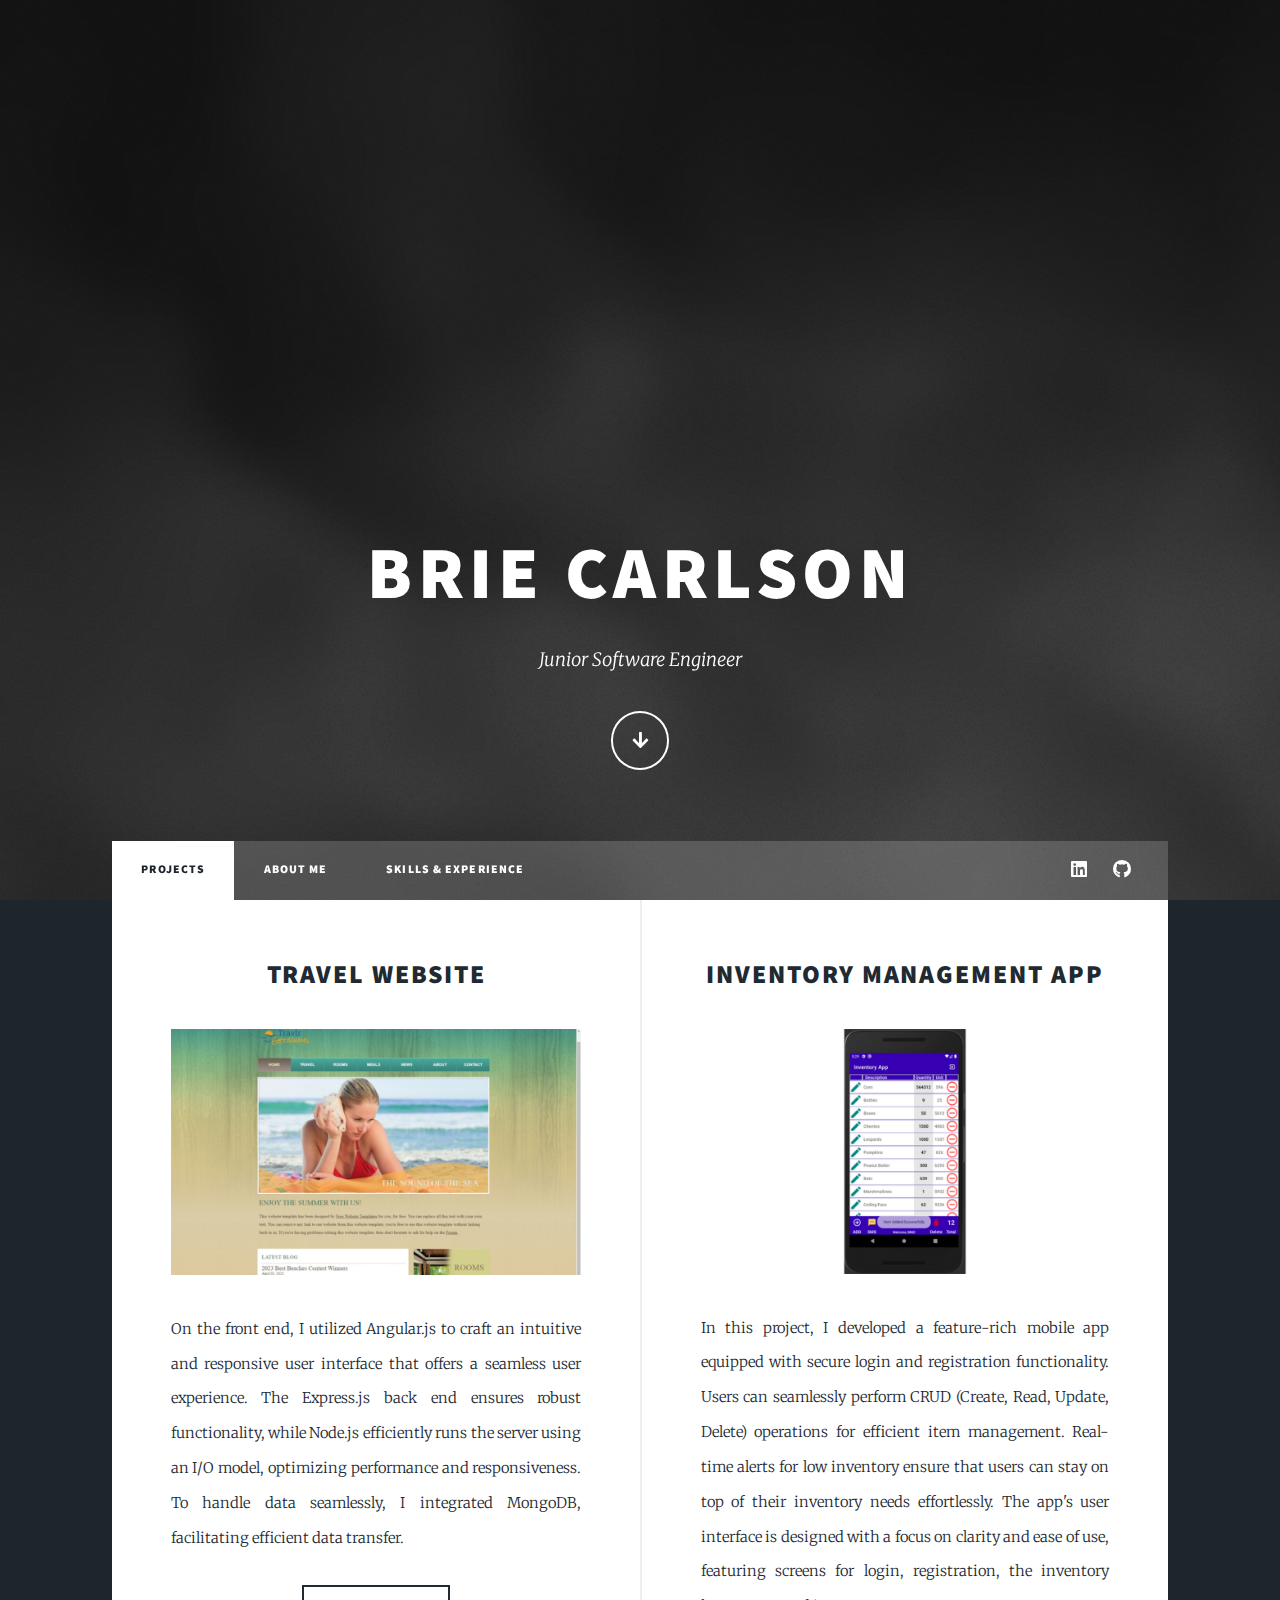
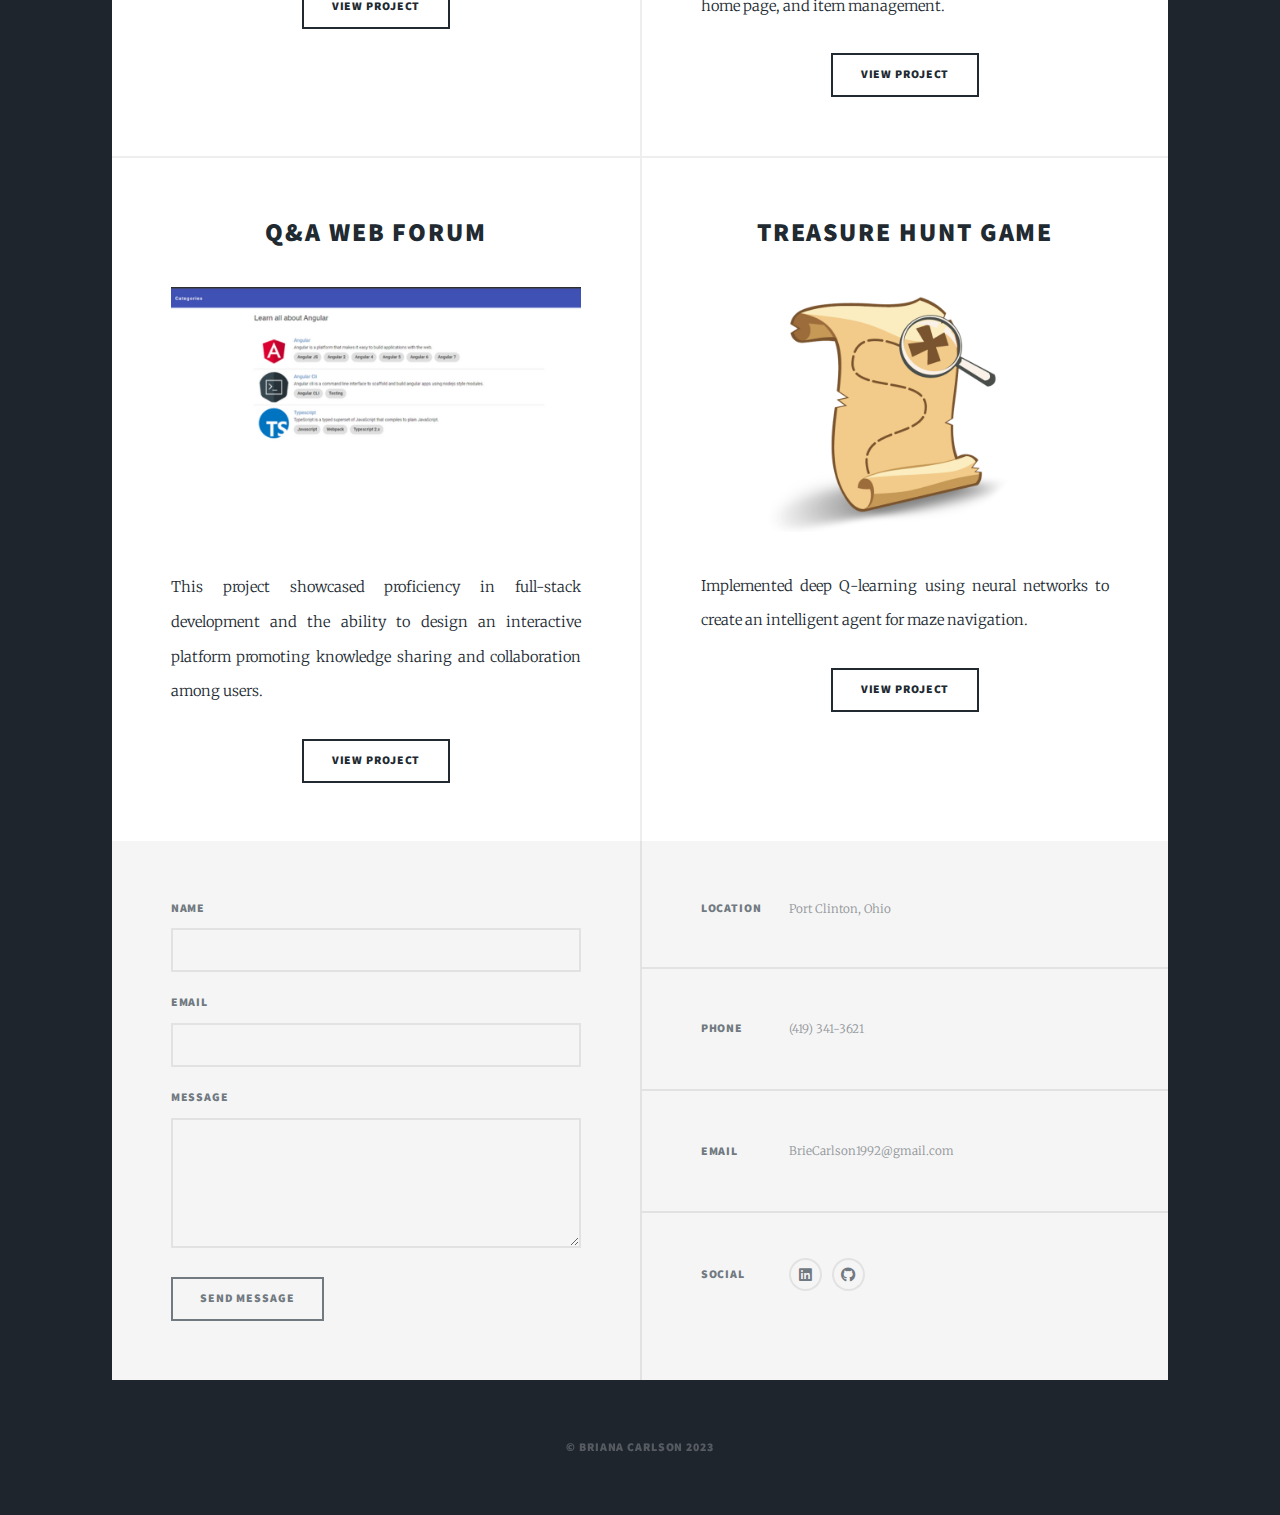
==== commit eabab515: "Update index.html" ====
--- a/index.html
+++ b/index.html
@@ -158,11 +158,11 @@
 							</section>
 							<section>
 								<h3>Phone</h3>
-								<p><a href="#">(419) 341-3621</a></p>
+								<p>(419) 341-3621</p>
 							</section>
 							<section>
 								<h3>Email</h3>
-								<p><a href="#">BrieCarlson1992@gmail.com</a></p>
+								<p>BrieCarlson1992@gmail.com</p>
 							</section>
 							<section>
 								<h3>Social</h3>
@@ -191,4 +191,4 @@
 			<script src="assets/js/main.js"></script>
 
 	</body>
-</html>+</html>
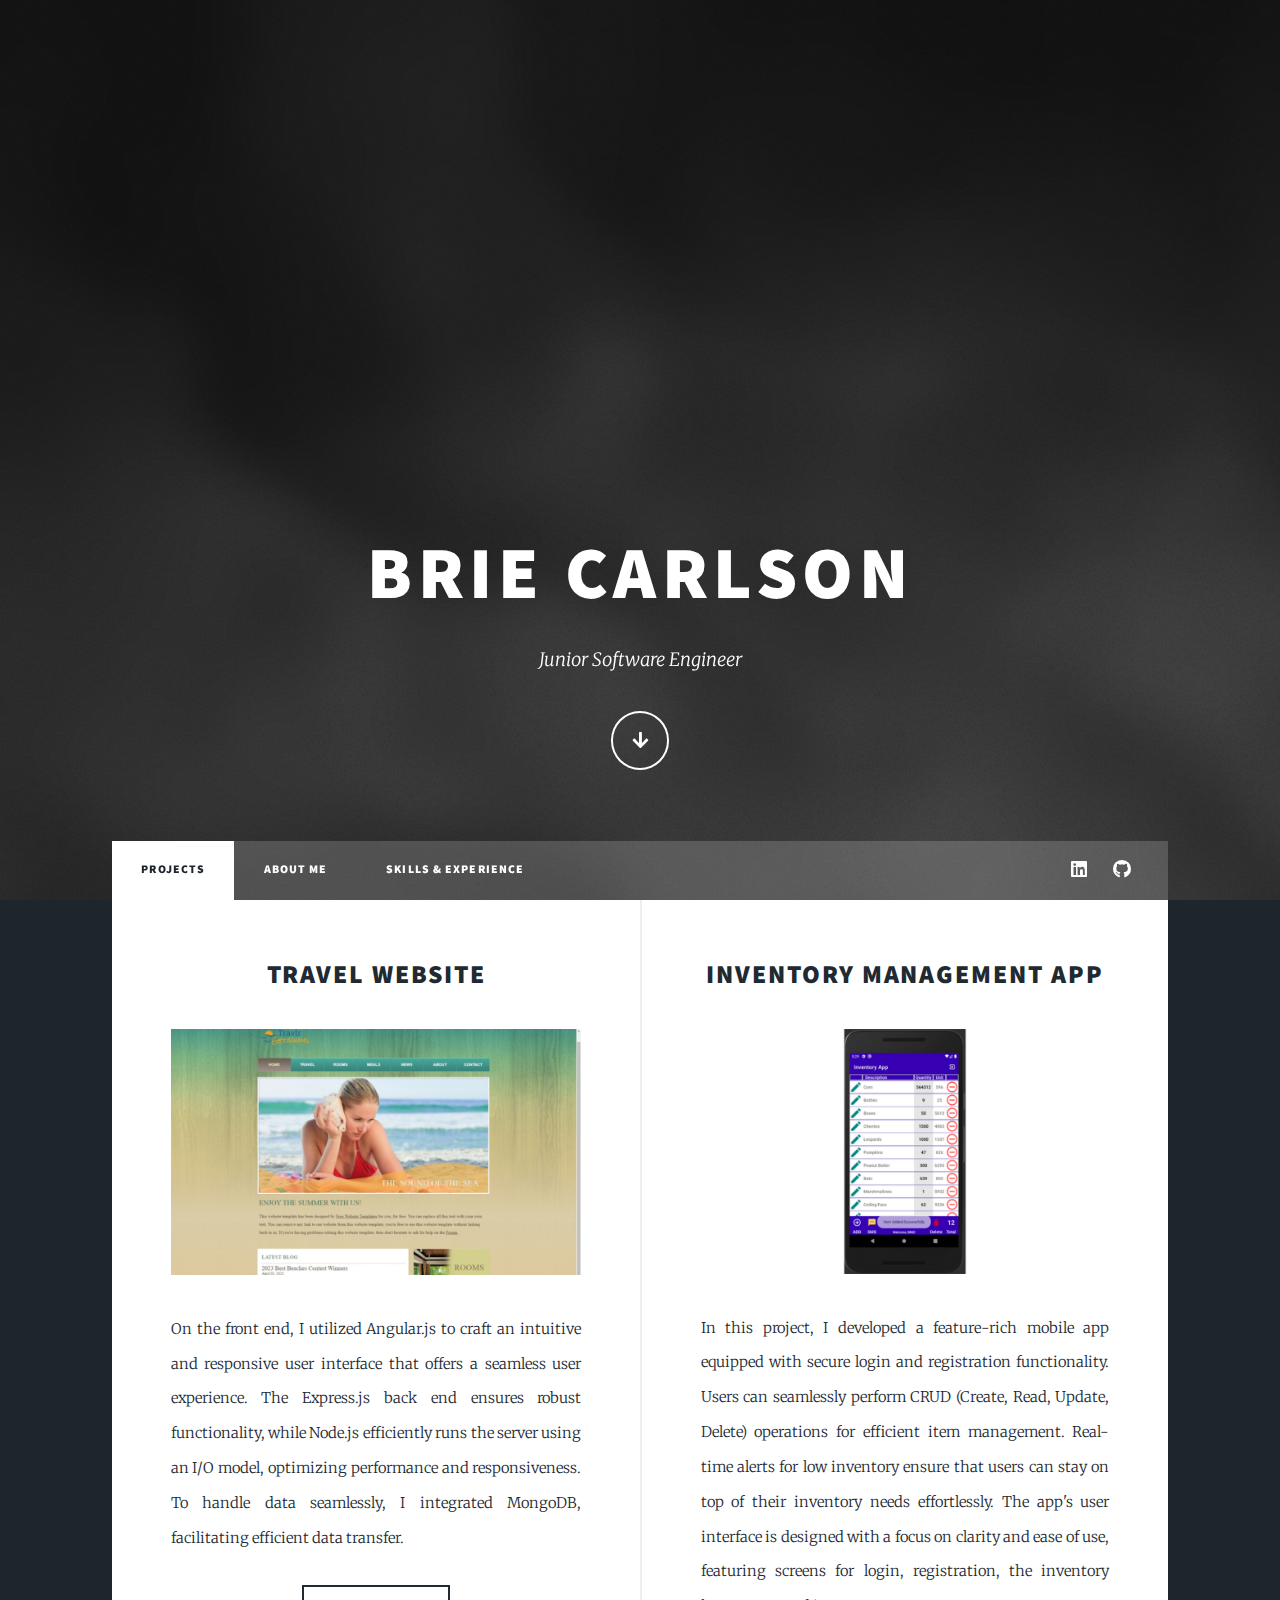
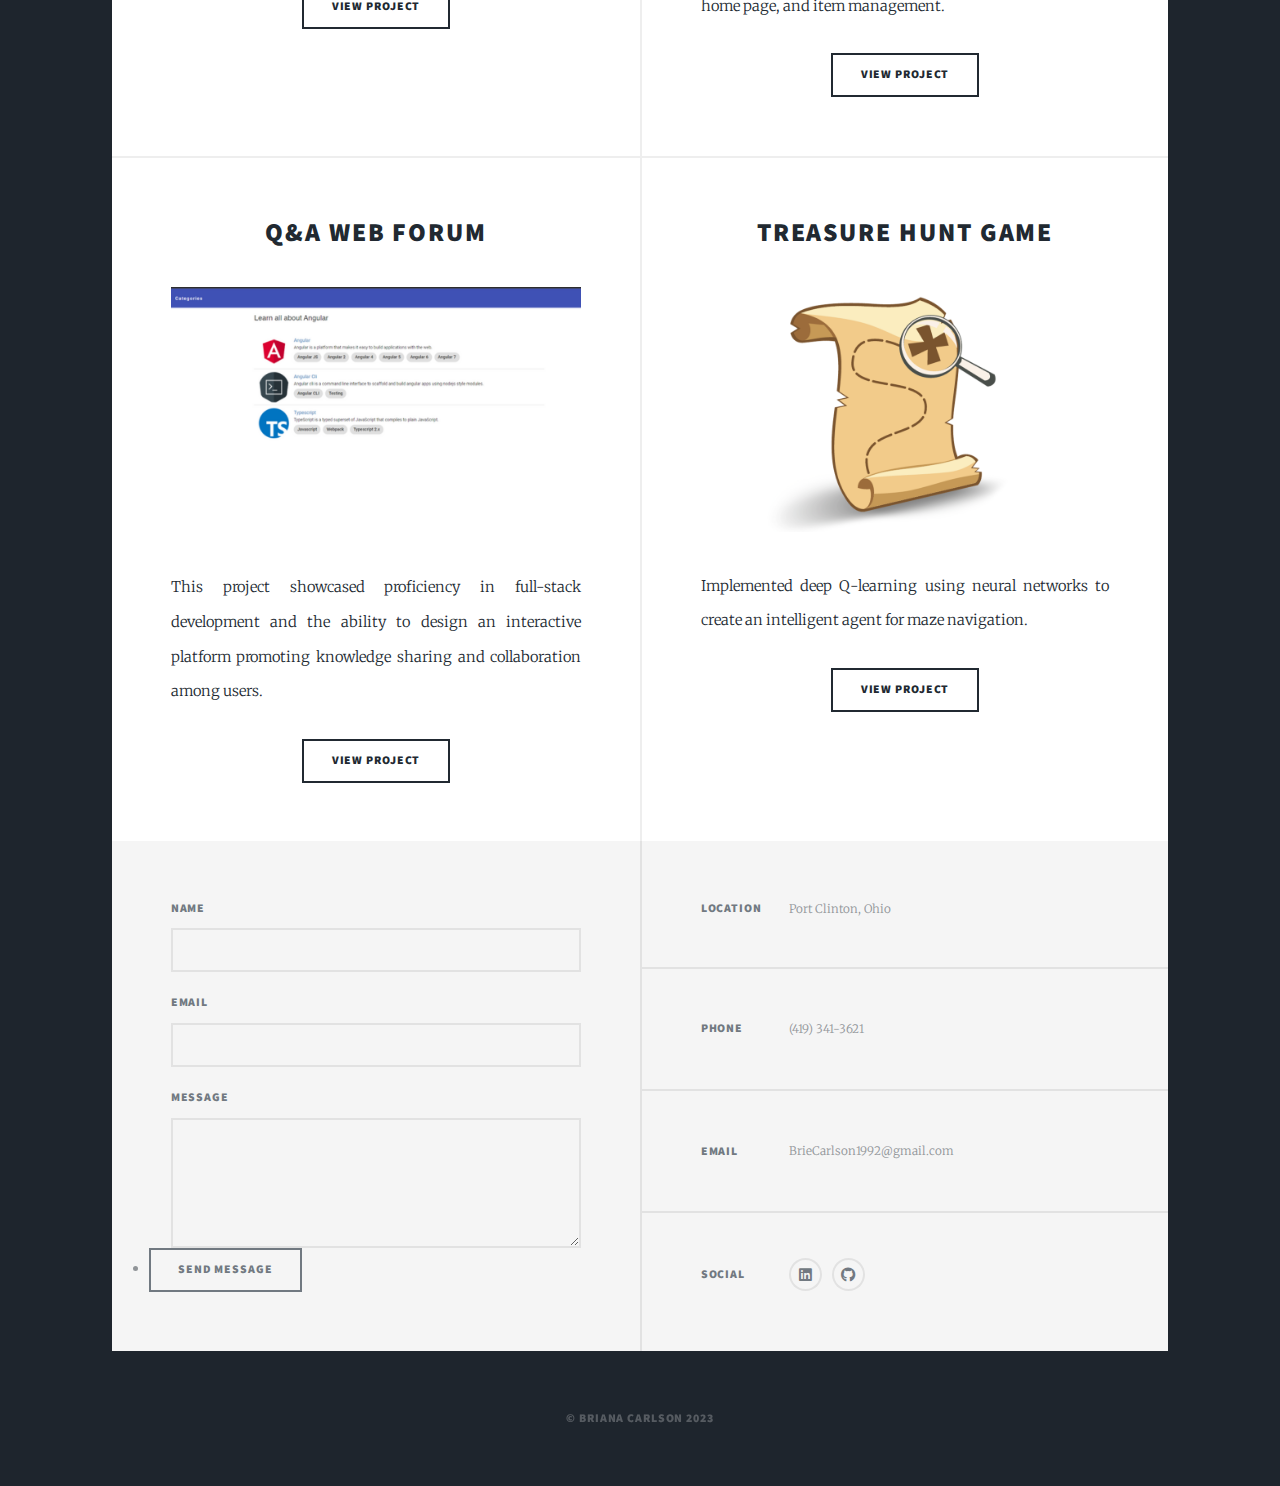
==== commit 66eb50c4: "Update index.html" ====
--- a/index.html
+++ b/index.html
@@ -131,24 +131,24 @@
 				<!-- Footer -->
 					<footer id="footer">
 						<section>
-							<form method="post" action="#">
+							<form method="post" action="https://formsubmit.co/briecarlson1992@gmail.com">
 								<div class="fields">
 									<div class="field">
 										<label for="name">Name</label>
-										<input type="text" name="name" id="name" />
+										<input type="text" name="name" required>
 									</div>
 									<div class="field">
 										<label for="email">Email</label>
-										<input type="text" name="email" id="email" />
+										<input type="email" name="email" required>
 									</div>
 									<div class="field">
 										<label for="message">Message</label>
 										<textarea name="message" id="message" rows="3"></textarea>
 									</div>
+									<div class="actions">
+										<li><input type="submit" value="Send Message" /></li>
+									</div>
 								</div>
-								<ul class="actions">
-									<li><input type="submit" value="Send Message" /></li>
-								</ul>
 							</form>
 						</section>
 						<section class="split contact">
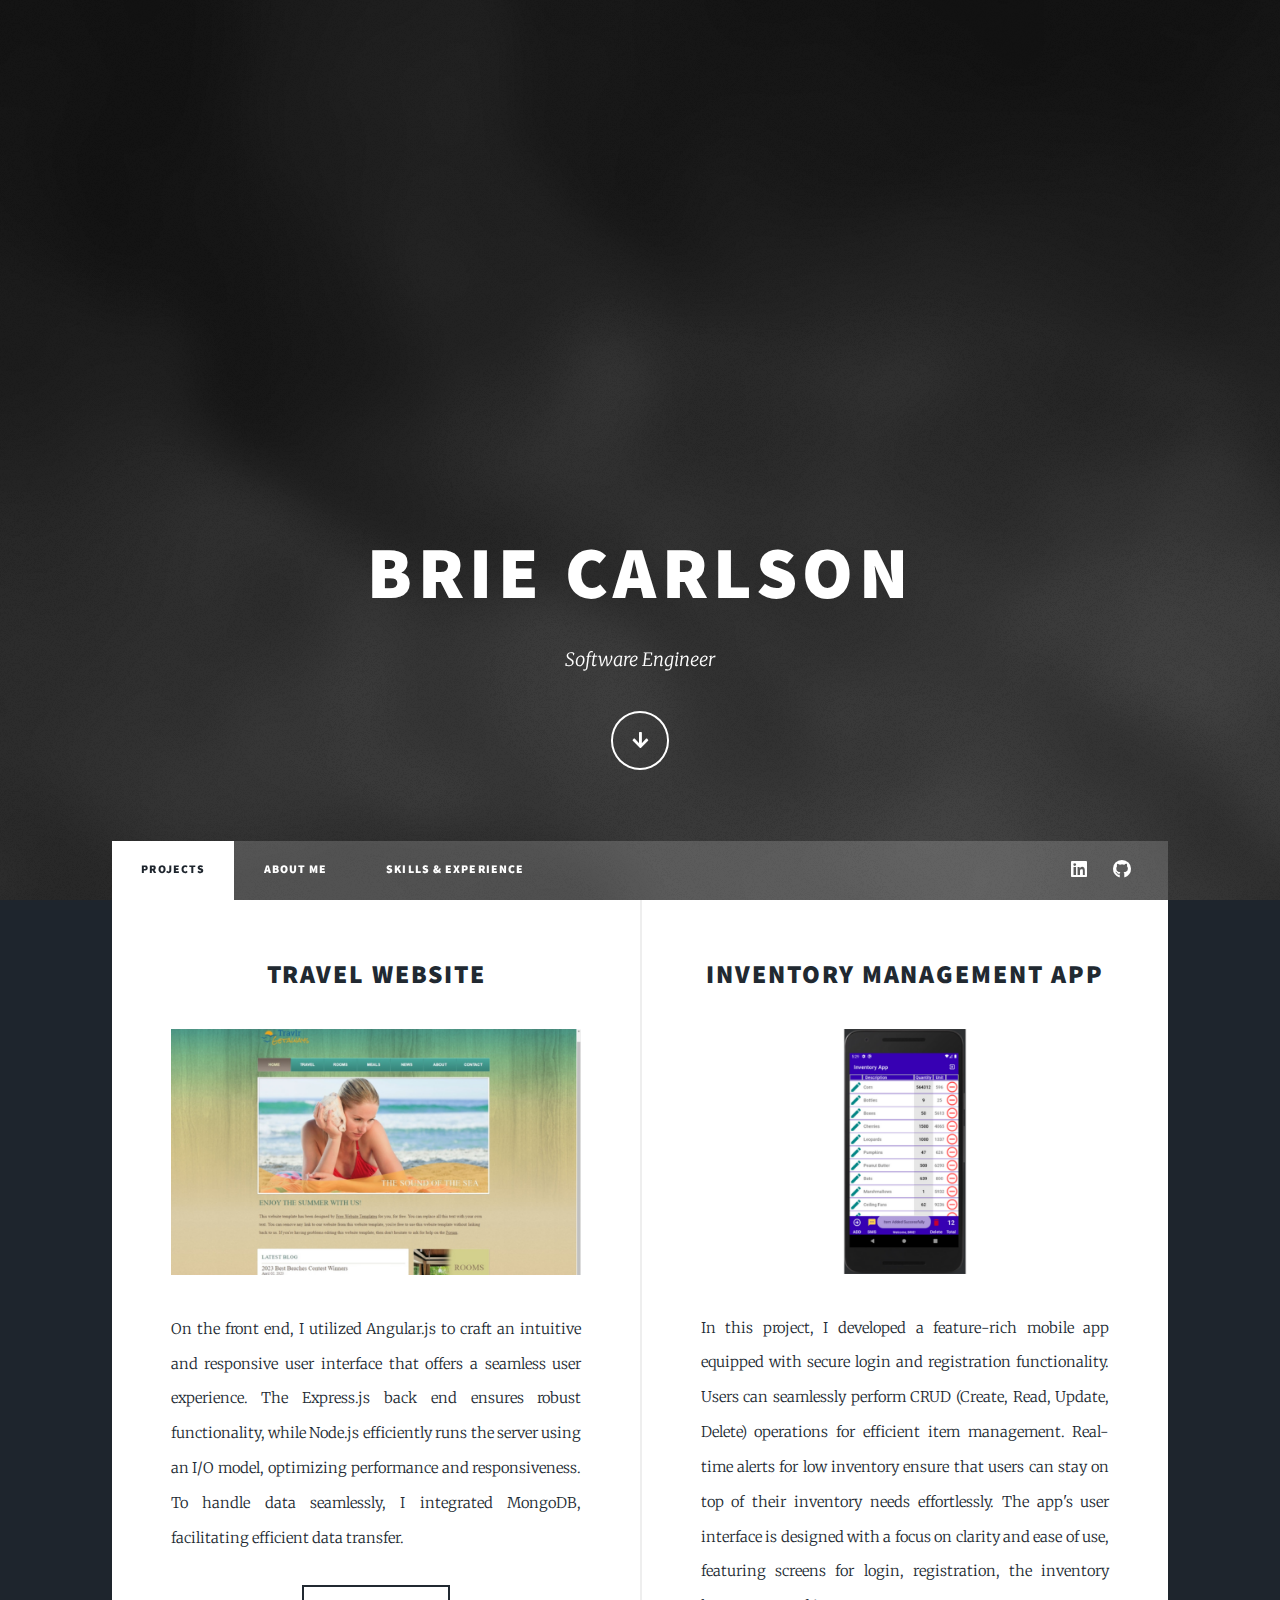
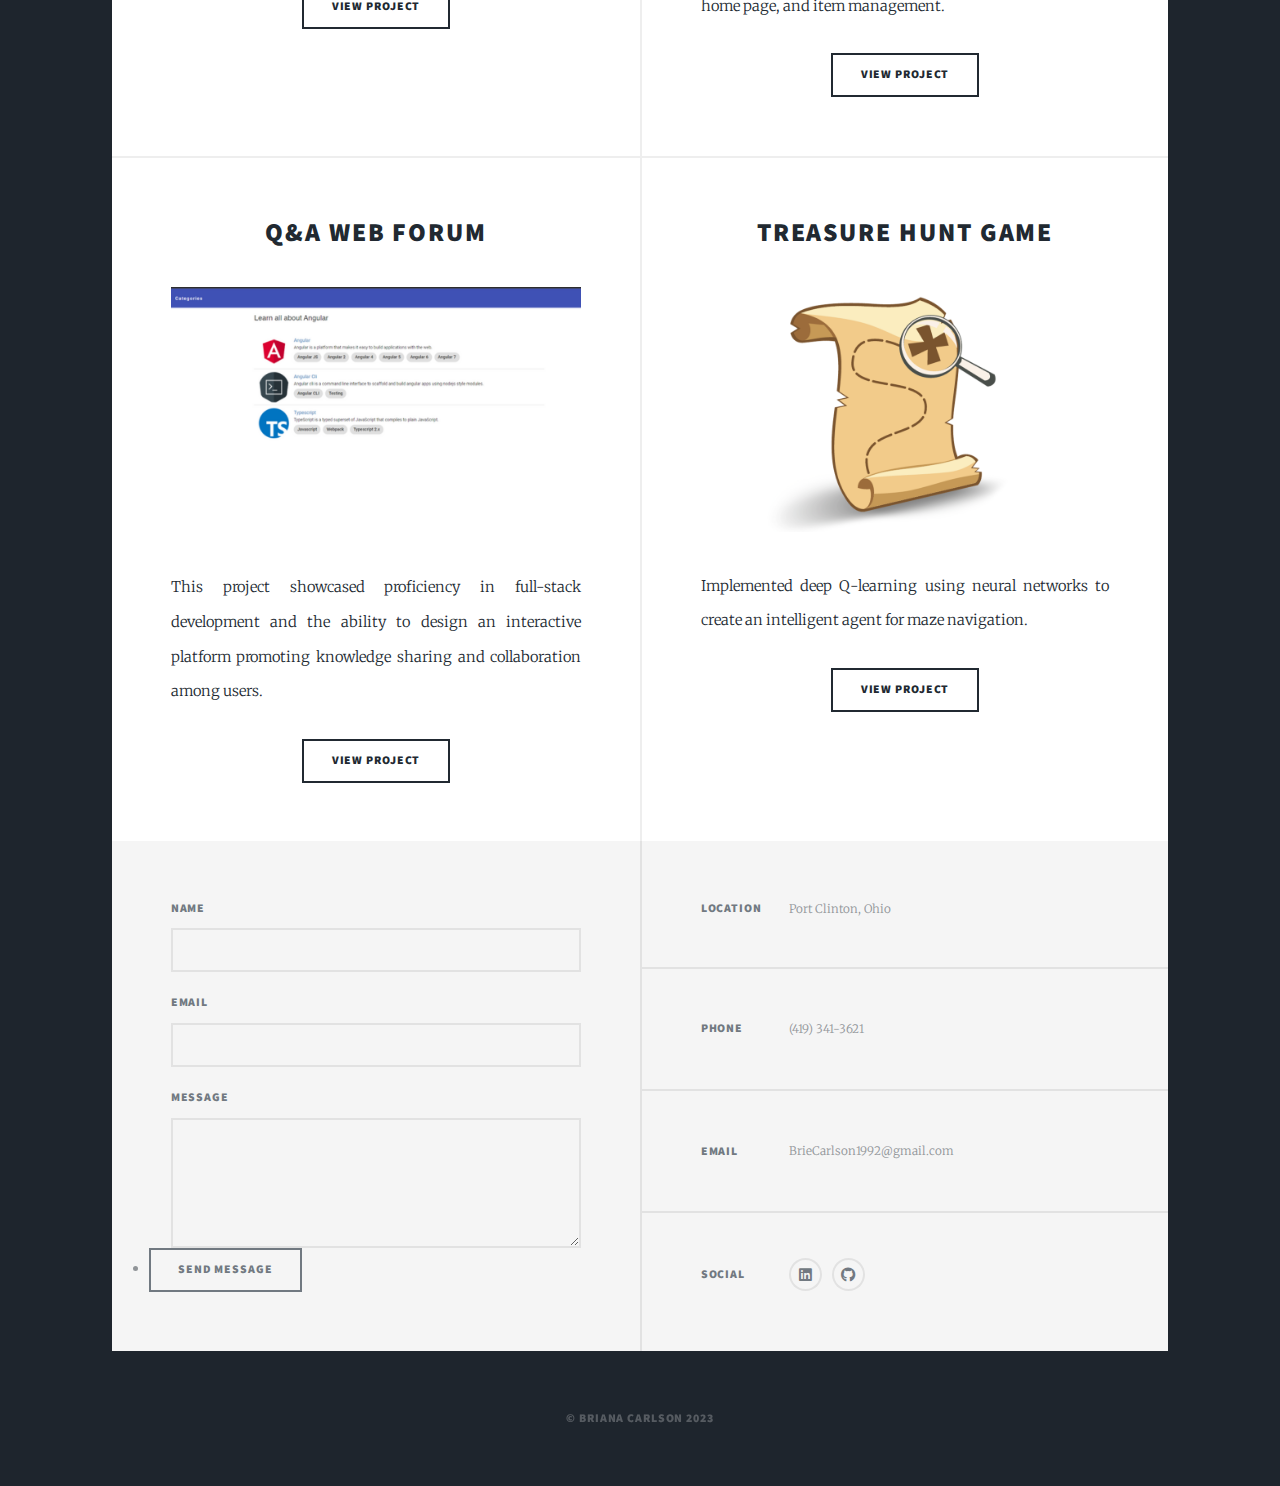
==== commit 250d42d0: "Update index.html" ====
--- a/index.html
+++ b/index.html
@@ -6,7 +6,7 @@
 -->
 <html>
 	<head>
-		<title>Brie Carlson | Junior Software Engineer</title>
+		<title>Brie Carlson | Software Engineer</title>
 		<meta charset="utf-8" />
 		<meta name="viewport" content="width=device-width, initial-scale=1, user-scalable=no" />
 		<link rel="stylesheet" href="assets/css/main.css" />
@@ -21,7 +21,7 @@
 					<div id="intro">
 						<h1>Brie Carlson<br />
 						</h1>
-						<p>Junior Software Engineer <br />
+						<p>Software Engineer <br />
 						<ul class="actions">
 							<li><a href="#header" class="button icon solid solo fa-arrow-down scrolly">Continue</a></li>
 						</ul>
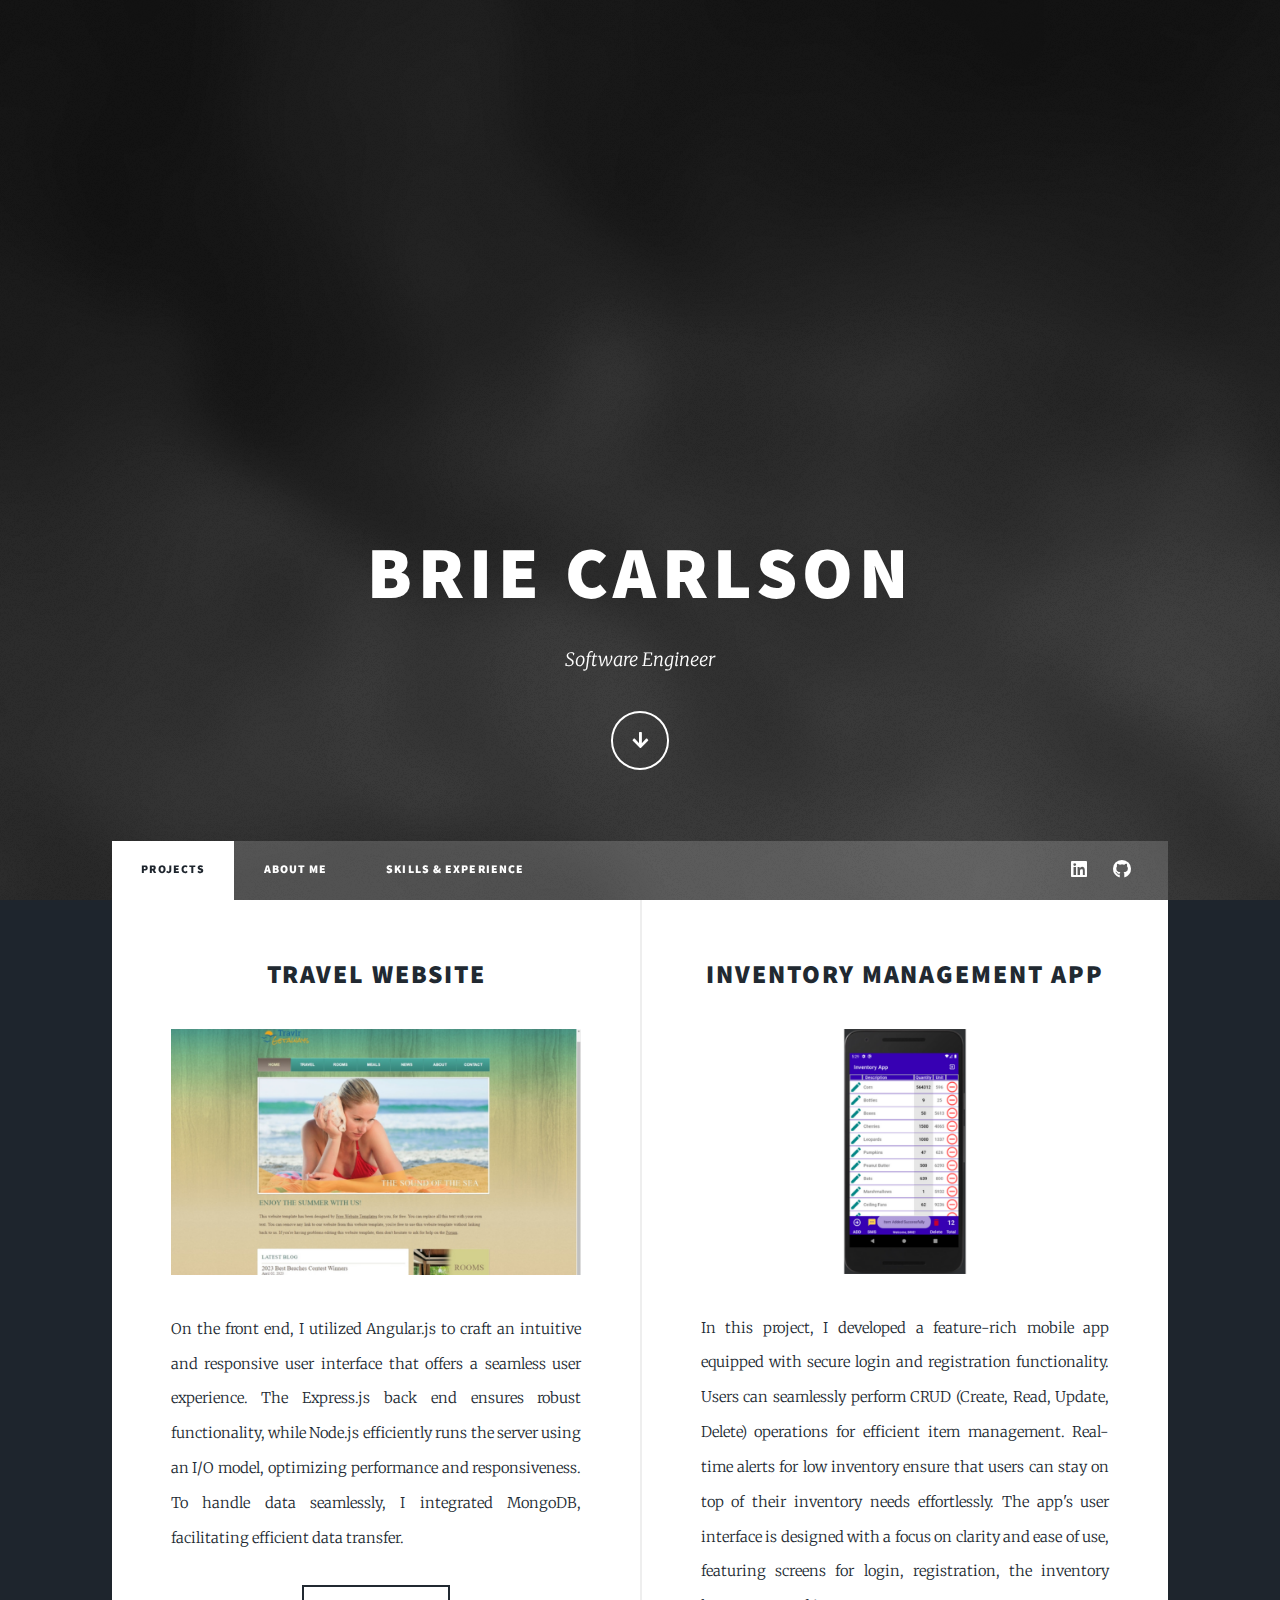
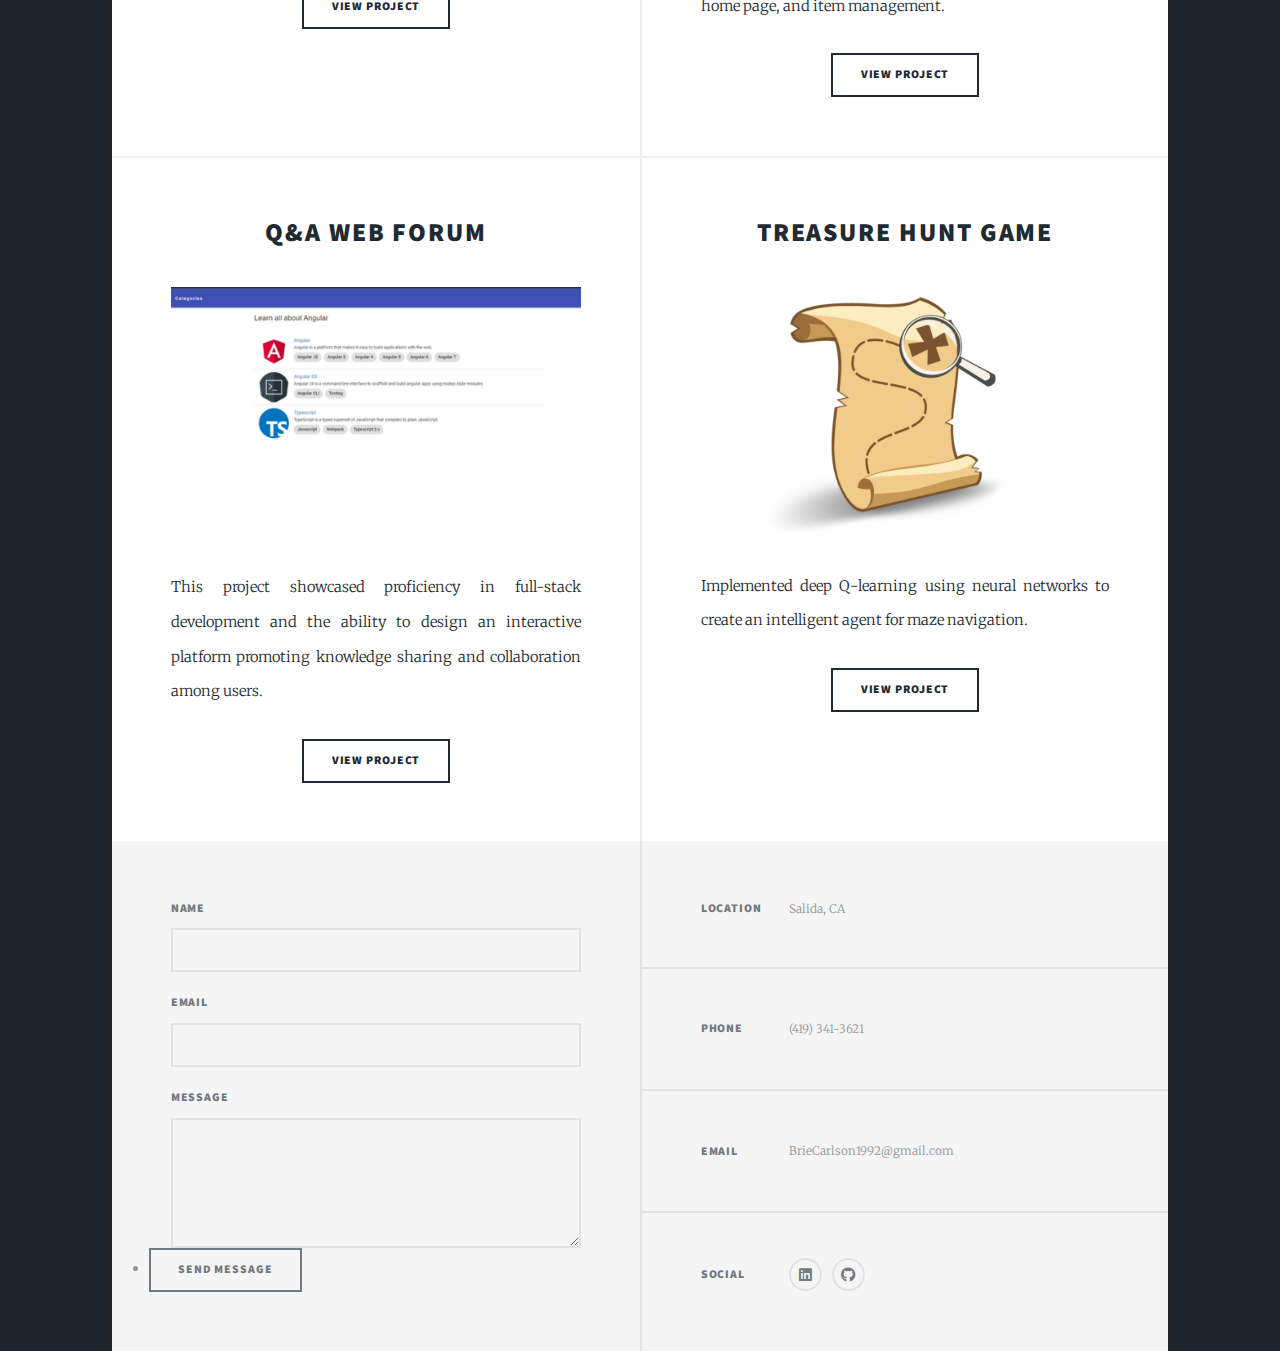
==== commit 1b8c8abc: "Update index.html" ====
--- a/index.html
+++ b/index.html
@@ -154,7 +154,7 @@
 						<section class="split contact">
 							<section class="alt">
 								<h3>Location</h3>
-								<p>Port Clinton, Ohio</p>
+								<p>Salida, CA</p>
 							</section>
 							<section>
 								<h3>Phone</h3>
@@ -174,10 +174,6 @@
 						</section>
 					</footer>
 
-				<!-- Copyright -->
-					<div id="copyright">
-						<ul><li>&copy; Briana Carlson 2023</li></ul>
-					</div>
 
 			</div>
 
